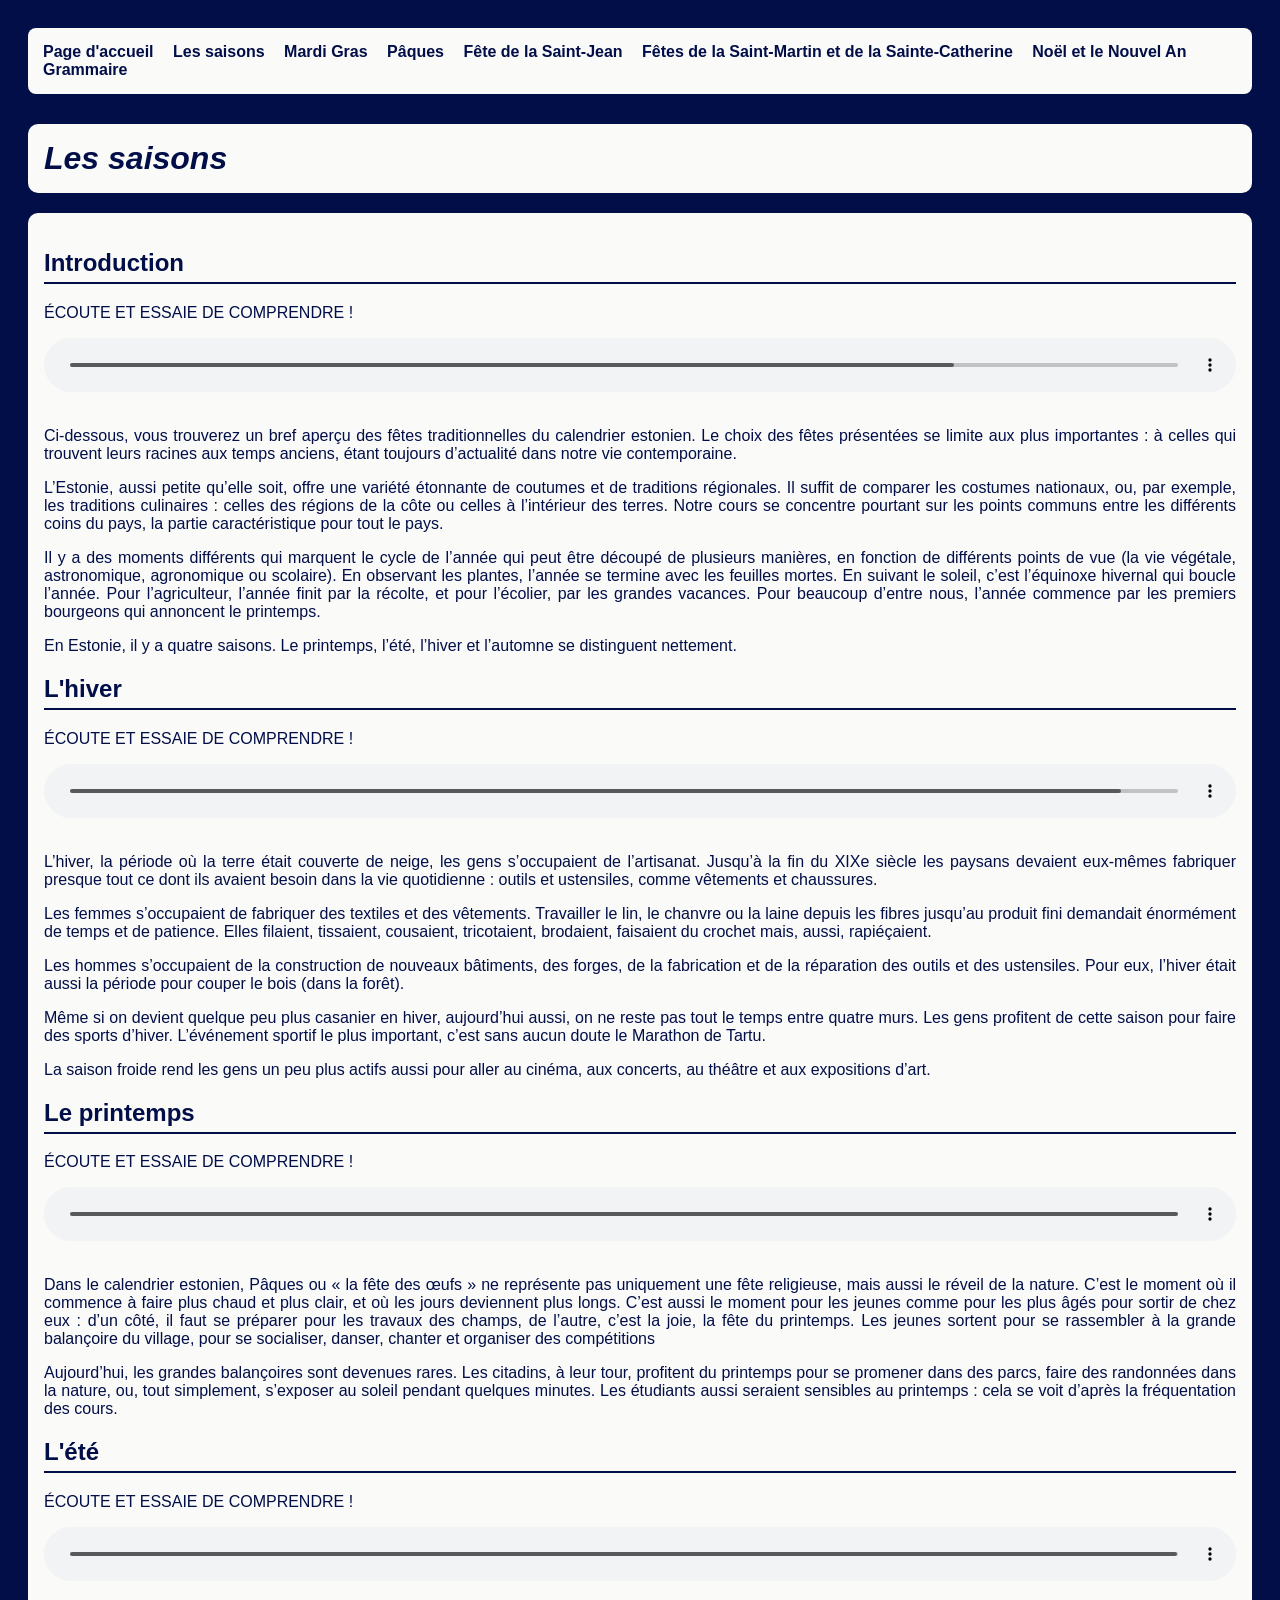
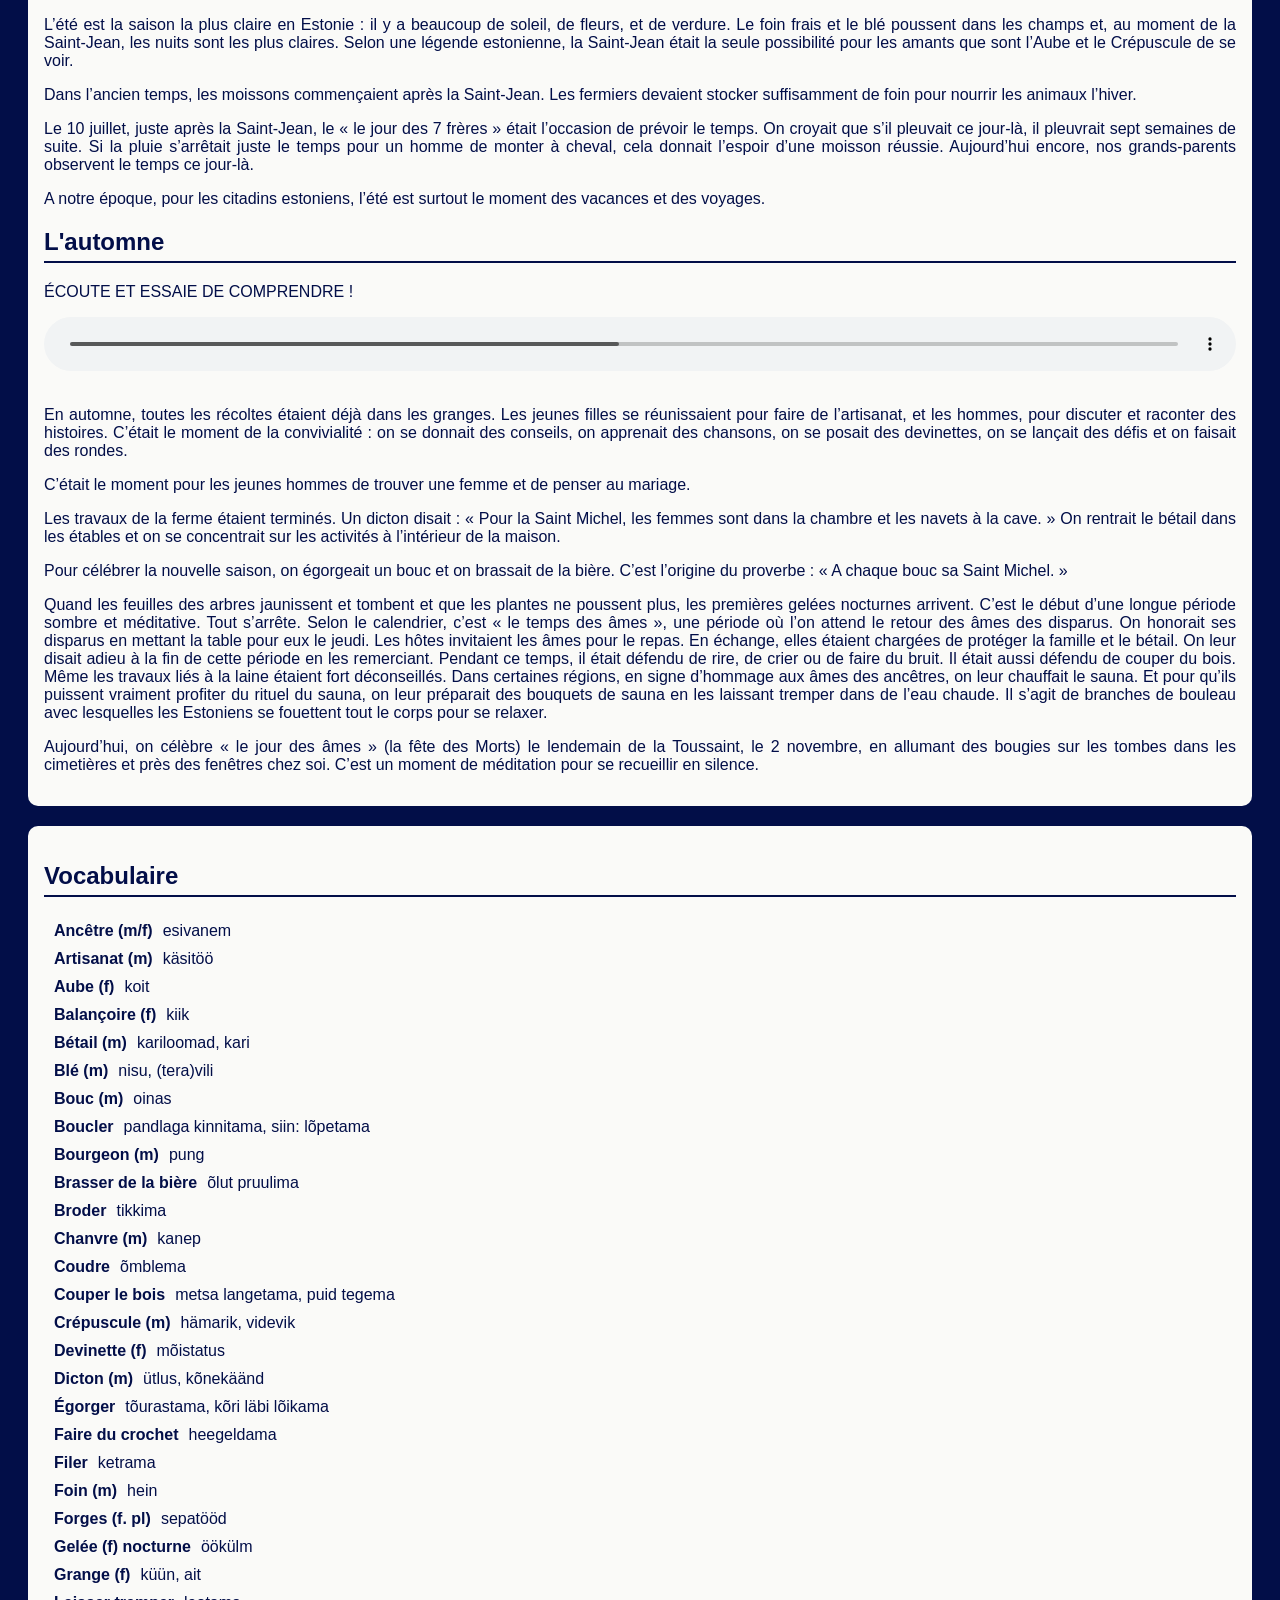
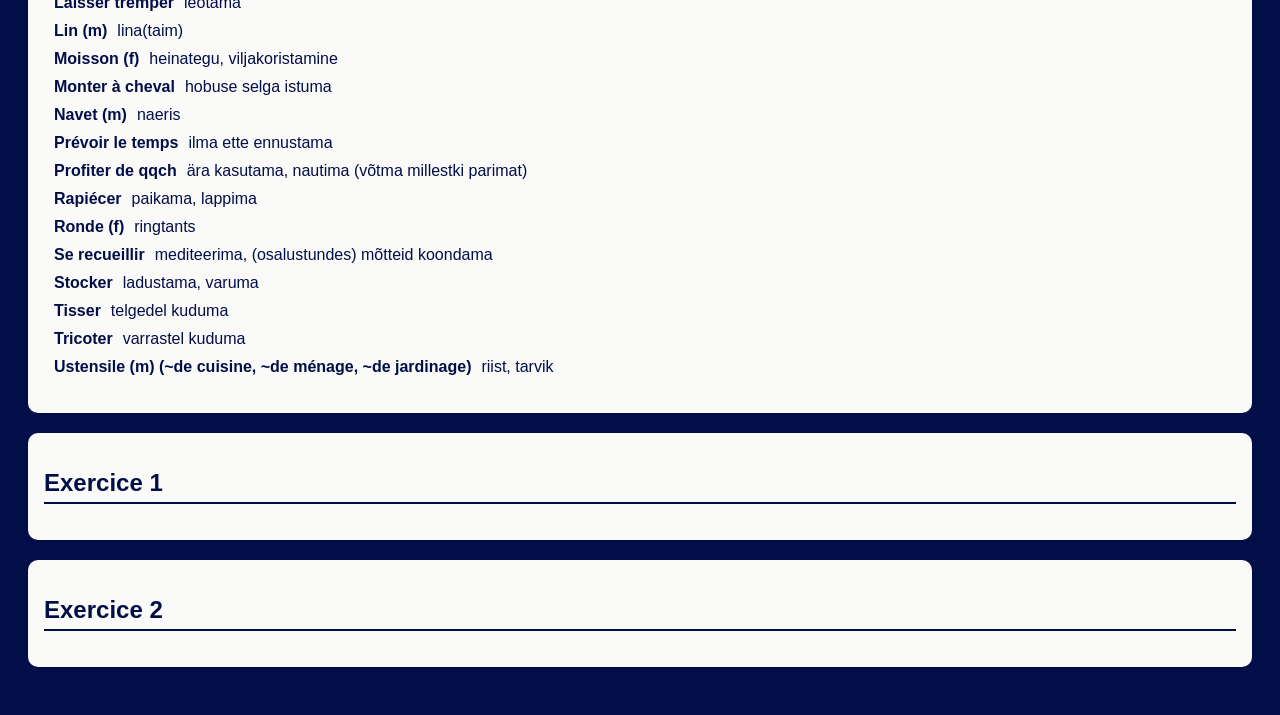
==== aastaajad.html @ d1223712 "Muutsin pealkirju" ====
<!DOCTYPE html>
<html lang="fr">

<head>
    <meta charset="UTF-8">
    <meta name="viewport" content="width=device-width, initial-scale=1.0">
    <title>Introduction et les saisons</title>
    <link rel="stylesheet" href="css/aastaajad.css">
</head>

<body>
    <nav lang="fr">
        <a href="index.html">Page d'accueil</a>
        <a class="aktiivne" href="aastaajad.html">Les saisons</a>
        <a href="vastlad.html">Mardi Gras</a>
        <a href="lihavotted.html">Pâques</a>
        <a href="jaanipaev.html">Fête de la Saint-Jean</a>
        <a href="mardi-ja-kadripaev.html">Fêtes de la Saint-Martin et de la Sainte-Catherine</a>
        <a href="joulud-ja-uusaasta.html">Noël et le Nouvel An</a>
        <a href="grammatika.html">Grammaire</a>
    </nav>

    <main>
        <h1>Les saisons</h1>

        <section class="lugemistekst">

            <h2>Introduction</h2>

            <p>ÉCOUTE ET ESSAIE DE COMPRENDRE&nbsp;!</p>
            <!-- Audiofail -->
            <audio controls>
                <source src="/audiofailid/aastaajad/introduction.mp3" type="audio/mpeg">
            </audio>

            <!-- Lugemisteksti sissejuhatav osa -->
            <p>Ci-dessous, vous trouverez un bref aperçu des fêtes traditionnelles du calendrier estonien.
                Le choix des fêtes présentées se limite aux plus importantes&nbsp;: à celles qui trouvent leurs racines
                aux temps anciens, étant toujours d’actualité dans notre vie contemporaine.</p>
            <p>L’Estonie, aussi petite qu’elle soit, offre une variété étonnante de coutumes et de traditions
                régionales.
                Il suffit de comparer les costumes nationaux, ou, par exemple, les traditions culinaires&nbsp;: celles
                des régions de la côte ou celles à l’intérieur des terres.
                Notre cours se concentre pourtant sur les points communs entre les différents coins du pays, la partie
                caractéristique pour tout le pays.</p>
            <p>Il y a des moments différents qui marquent le cycle de l’année qui peut être découpé de plusieurs
                manières, en fonction de différents points de vue (la vie végétale, astronomique, agronomique ou
                scolaire).
                En observant les plantes, l’année se termine avec les feuilles mortes. En suivant le soleil, c’est
                l’équinoxe hivernal qui boucle l’année.
                Pour l’agriculteur, l’année finit par la récolte, et pour l’écolier, par les grandes vacances. Pour
                beaucoup d’entre nous, l’année commence par les premiers bourgeons qui annoncent le printemps.</p>
            <p>En Estonie, il y a quatre saisons. Le printemps, l’été, l’hiver et l’automne se distinguent nettement.
            </p>

            <h2>L'hiver</h2>

            <p>ÉCOUTE ET ESSAIE DE COMPRENDRE&nbsp;!</p>
            <!-- Audiofail -->
            <audio controls>
                <source src="/audiofailid/aastaajad/hiver.mp3" type="audio/mpeg">
            </audio>

            <!-- Lugemistekst -->
            <p>L’hiver, la période où la terre était couverte de neige, les gens s’occupaient de l’artisanat.
                Jusqu’à la fin du XIXe siècle les paysans devaient eux-mêmes fabriquer presque tout ce dont ils avaient
                besoin dans la vie quotidienne&nbsp;: outils et ustensiles, comme vêtements et chaussures.</p>
            <p>Les femmes s’occupaient de fabriquer des textiles et des vêtements. Travailler le lin, le chanvre ou la
                laine depuis les fibres jusqu’au produit fini demandait énormément de temps et de patience.
                Elles filaient, tissaient, cousaient, tricotaient, brodaient, faisaient du crochet mais, aussi,
                rapiéçaient.</p>
            <p>Les hommes s’occupaient de la construction de nouveaux bâtiments, des forges, de la fabrication et de la
                réparation des outils et des ustensiles. Pour eux, l’hiver était aussi la période pour couper le bois
                (dans la forêt).</p>
            <p>Même si on devient quelque peu plus casanier en hiver, aujourd’hui aussi, on ne reste pas tout le temps
                entre quatre murs. Les gens profitent de cette saison pour faire des sports d’hiver.
                L’événement sportif le plus important, c’est sans aucun doute le Marathon de Tartu.</p>
            <p>La saison froide rend les gens un peu plus actifs aussi pour aller au cinéma, aux concerts, au théâtre et
                aux expositions d’art.</p>

            <h2>Le printemps</h2>

            <p>ÉCOUTE ET ESSAIE DE COMPRENDRE&nbsp;!</p>
            <!-- Audiofail -->
            <audio controls>
                <source src="/audiofailid/aastaajad/printemps.mp3" type="audio/mpeg">
            </audio>

            <!-- Lugemistekst -->
            <p>Dans le calendrier estonien, Pâques ou «&nbsp;la fête des œufs&nbsp;» ne représente pas uniquement une
                fête religieuse, mais aussi le réveil de la nature.
                C’est le moment où il commence à faire plus chaud et plus clair, et où les jours deviennent plus longs.
                C’est aussi le moment pour les jeunes comme pour les plus âgés pour sortir de chez eux&nbsp;: d’un côté,
                il faut se préparer pour les travaux des champs, de l’autre, c’est la joie, la fête du printemps.
                Les jeunes sortent pour se rassembler à la grande balançoire du village, pour se socialiser, danser,
                chanter et organiser des compétitions</p>
            <p>Aujourd’hui, les grandes balançoires sont devenues rares. Les citadins, à leur tour, profitent du
                printemps pour se promener dans des parcs, faire des randonnées dans la nature, ou, tout simplement,
                s’exposer au soleil pendant quelques minutes.
                Les étudiants aussi seraient sensibles au printemps&nbsp;: cela se voit d’après la fréquentation des
                cours.</p>

            <h2>L'été</h2>

            <p>ÉCOUTE ET ESSAIE DE COMPRENDRE&nbsp;!</p>
            <!-- Audiofail -->
            <audio controls>
                <source src="/audiofailid/aastaajad/ete.mp3" type="audio/mpeg">
            </audio>

            <!-- Lugemistekst -->
            <p>L’été est la saison la plus claire en Estonie&nbsp;: il y a beaucoup de soleil, de fleurs, et de verdure.
                Le foin frais et le blé poussent dans les champs et, au moment de la Saint-Jean, les nuits sont les plus
                claires.
                Selon une légende estonienne, la Saint-Jean était la seule possibilité pour les amants que sont l’Aube
                et le Crépuscule de se voir.</p>
            <p>Dans l’ancien temps, les moissons commençaient après la Saint-Jean. Les fermiers devaient stocker
                suffisamment de foin pour nourrir les animaux l’hiver.</p>
            <p>Le 10 juillet, juste après la Saint-Jean, le «&nbsp;le jour des 7 frères&nbsp;» était l’occasion de
                prévoir le temps. On croyait que s’il pleuvait ce jour-là, il pleuvrait sept semaines de suite.
                Si la pluie s’arrêtait juste le temps pour un homme de monter à cheval, cela donnait l’espoir d’une
                moisson réussie. Aujourd’hui encore, nos grands-parents observent le temps ce jour-là.</p>
            <p>A notre époque, pour les citadins estoniens, l’été est surtout le moment des vacances et des voyages.</p>

            <h2>L'automne</h2>

            <p>ÉCOUTE ET ESSAIE DE COMPRENDRE&nbsp;!</p>
            <!-- Audiofail -->
            <audio controls>
                <source src="/audiofailid/aastaajad/automne.mp3" type="audio/mpeg">
            </audio>

            <!-- Lugemistekst -->
            <p>En automne, toutes les récoltes étaient déjà dans les granges. Les jeunes filles se réunissaient pour
                faire de l’artisanat, et les hommes, pour discuter et raconter des histoires.
                C’était le moment de la convivialité&nbsp;: on se donnait des conseils, on apprenait des chansons, on se
                posait des devinettes, on se lançait des défis et on faisait des rondes.</p>
            <p>C’était le moment pour les jeunes hommes de trouver une femme et de penser au mariage.</p>
            <p>Les travaux de la ferme étaient terminés. Un dicton disait&nbsp;: «&nbsp;Pour la Saint Michel, les femmes
                sont dans la chambre et les navets à la cave.&nbsp;» On rentrait le bétail dans les étables et on se
                concentrait sur les activités à l’intérieur de la maison.</p>
            <p>Pour célébrer la nouvelle saison, on égorgeait un bouc et on brassait de la bière. C’est l’origine du
                proverbe&nbsp;: «&nbsp;A chaque bouc sa Saint Michel.&nbsp;»</p>
            <p>Quand les feuilles des arbres jaunissent et tombent et que les plantes ne poussent plus, les premières
                gelées nocturnes arrivent. C’est le début d’une longue période sombre et méditative. Tout s’arrête.
                Selon le calendrier, c’est «&nbsp;le temps des âmes&nbsp;», une période où l’on attend le retour des
                âmes des disparus.
                On honorait ses disparus en mettant la table pour eux le jeudi. Les hôtes invitaient les âmes pour le
                repas. En échange, elles étaient chargées de protéger la famille et le bétail. On leur disait adieu à la
                fin de cette période en les remerciant. Pendant ce temps, il était défendu de rire, de crier ou de faire
                du bruit.
                Il était aussi défendu de couper du bois. Même les travaux liés à la laine étaient fort déconseillés.
                Dans certaines régions, en signe d’hommage aux âmes des ancêtres, on leur chauffait le sauna. Et pour
                qu’ils puissent vraiment profiter du rituel du sauna, on leur préparait des bouquets de sauna en les
                laissant tremper dans de l’eau chaude.
                Il s’agit de branches de bouleau avec lesquelles les Estoniens se fouettent tout le corps pour se
                relaxer. </p>
            <p>Aujourd’hui, on célèbre «&nbsp;le jour des âmes&nbsp;» (la fête des Morts) le lendemain de la Toussaint,
                le 2 novembre, en allumant des bougies sur les tombes dans les cimetières et près des fenêtres chez soi.
                C’est un moment de méditation pour se recueillir en silence.</p>
        </section>


        <section class="sonavara">
            <h2>Vocabulaire</h2>
            <!-- Sõnavara -->
            <dl>
                <dt>Ancêtre (m/f)</dt>
                <dd>esivanem</dd>
                <dt>Artisanat (m)</dt>
                <dd>käsitöö</dd>
                <dt>Aube (f)</dt>
                <dd>koit</dd>
                <dt>Balançoire (f)</dt>
                <dd>kiik</dd>
                <dt>Bétail (m)</dt>
                <dd>kariloomad, kari</dd>
                <dt>Blé (m)</dt>
                <dd>nisu, (tera)vili</dd>
                <dt>Bouc (m)</dt>
                <dd>oinas</dd>
                <dt>Boucler</dt>
                <dd>pandlaga kinnitama, siin: lõpetama</dd>
                <dt>Bourgeon (m)</dt>
                <dd>pung</dd>
                <dt>Brasser de la bière</dt>
                <dd>õlut pruulima</dd>
                <dt>Broder</dt>
                <dd>tikkima</dd>
                <dt>Chanvre (m)</dt>
                <dd>kanep</dd>
                <dt>Coudre</dt>
                <dd>õmblema</dd>
                <dt>Couper le bois</dt>
                <dd>metsa langetama, puid tegema</dd>
                <dt>Crépuscule (m)</dt>
                <dd>hämarik, videvik</dd>
                <dt>Devinette (f)</dt>
                <dd>mõistatus</dd>
                <dt>Dicton (m)</dt>
                <dd>ütlus, kõnekäänd</dd>
                <dt>Égorger</dt>
                <dd>tõurastama, kõri läbi lõikama</dd>
                <dt>Faire du crochet</dt>
                <dd>heegeldama</dd>
                <dt>Filer</dt>
                <dd>ketrama</dd>
                <dt>Foin (m)</dt>
                <dd>hein</dd>
                <dt>Forges (f. pl)</dt>
                <dd>sepatööd</dd>
                <dt>Gelée (f) nocturne</dt>
                <dd>öökülm</dd>
                <dt>Grange (f)</dt>
                <dd>küün, ait</dd>
                <dt>Laisser tremper</dt>
                <dd>leotama</dd>
                <dt>Lin (m)</dt>
                <dd>lina(taim)</dd>
                <dt>Moisson (f)</dt>
                <dd>heinategu, viljakoristamine</dd>
                <dt>Monter à cheval</dt>
                <dd>hobuse selga istuma</dd>
                <dt>Navet (m)</dt>
                <dd>naeris</dd>
                <dt>Prévoir le temps</dt>
                <dd>ilma ette ennustama</dd>
                <dt>Profiter de qqch</dt>
                <dd>ära kasutama, nautima (võtma millestki parimat)</dd>
                <dt>Rapiécer</dt>
                <dd>paikama, lappima</dd>
                <dt>Ronde (f)</dt>
                <dd>ringtants</dd>
                <dt>Se recueillir</dt>
                <dd>mediteerima, (osalustundes) mõtteid koondama</dd>
                <dt>Stocker</dt>
                <dd>ladustama, varuma</dd>
                <dt>Tisser</dt>
                <dd>telgedel kuduma</dd>
                <dt>Tricoter</dt>
                <dd>varrastel kuduma</dd>
                <dt>Ustensile (m) (~de cuisine, ~de ménage, ~de jardinage)</dt>
                <dd>riist, tarvik</dd>
            </dl>
        </section>

        <section class="lunkharjutus">
            <h2>Exercice 1</h2> <!-- Täpsusta vajadusel pealkirja -->
            <!-- Lünktekst -->
        </section>

        <section class="muu-harjutus"> <!-- Täpsusta id! -->
            <h2>Exercice 2</h2> <!-- Täpsusta vajadusel pealkirja -->
            <!-- Muu harjutus -->
        </section>
    </main>
</body>

</html>
---- css/aastaajad.css ----
body {
    background-color: rgb(2, 14, 72);
    color: rgb(2, 14, 72);
    font-family: Arial, sans-serif;
    padding: 20px;
}

h1 {
    background-color: rgb(250, 250, 248);
    font-style: italic;
    padding: 1rem;
    border-radius: 10px;
    margin-bottom: 20px;
}

section {
    background-color: rgb(250, 250, 248);
    padding: 1rem;
    border-radius: 10px;
    margin-bottom: 20px;
}

p {
    text-align: justify;
}

audio {
    width: 100%;
    margin-bottom: 15px;
}

h2 {
    color: rgb(2, 14, 72);
    border-bottom: 2px solid rgb(2, 14, 72);
    padding-bottom: 5px;
}

nav {
    background-color: rgb(250, 250, 248);
    padding: 15px;
    border-radius: 8px;
    margin-bottom: 30px;
}


nav a {
    color: rgb(2, 14, 72);
    text-decoration: none;
    margin-right: 15px;
    font-weight: bold;
}

nav a:hover {
    text-decoration: underline;
}

footer {
    background-color: rgb(255, 255, 255);
    padding: none
}

sõnastiku formatting dl {
    display: grid;
    grid-template-columns: 1fr 3fr;
    gap: 0;
    width: 200px;
}

dt {
    float: left;
    padding: 5px 10px;
    font-weight: bold;
    border-bottom: 1px;
}

dd {
    padding: 5px 10px;
    margin: 0;
    border-bottom: 1px;
    border-left: 1px;
}
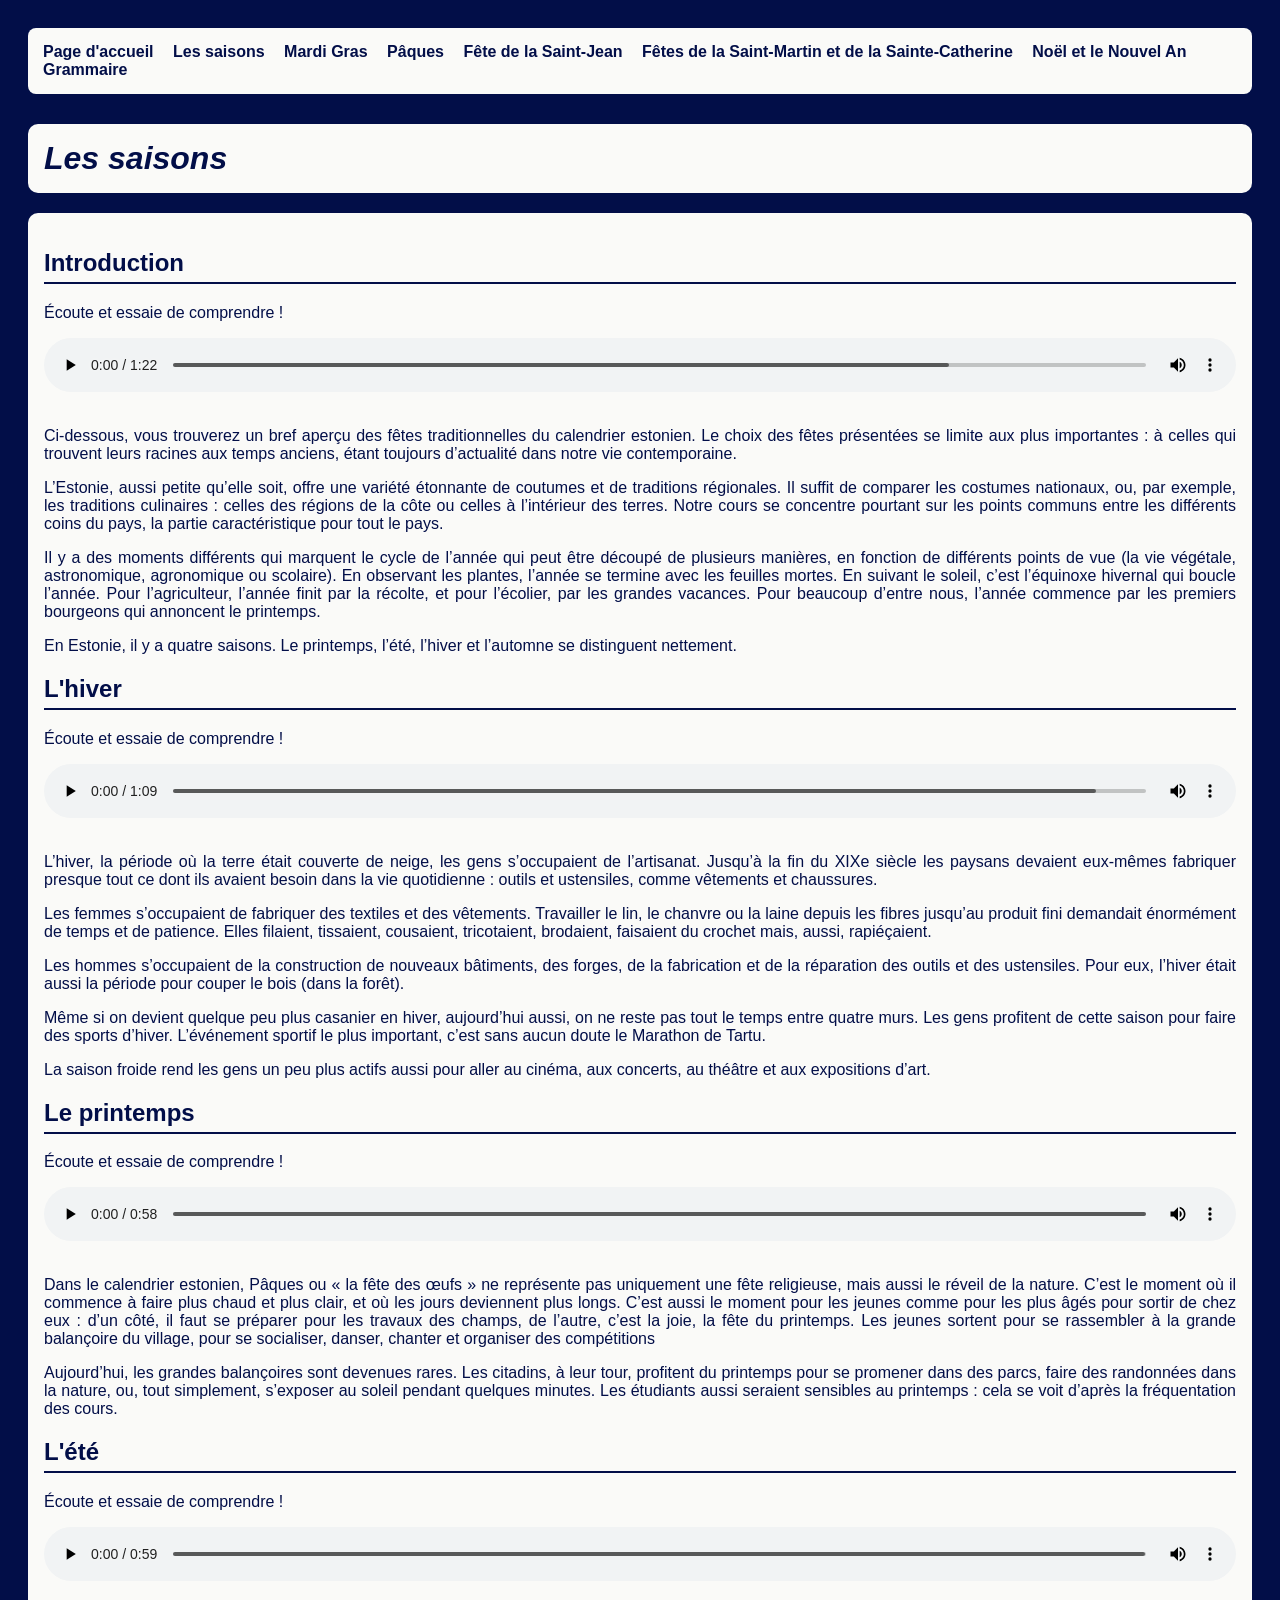
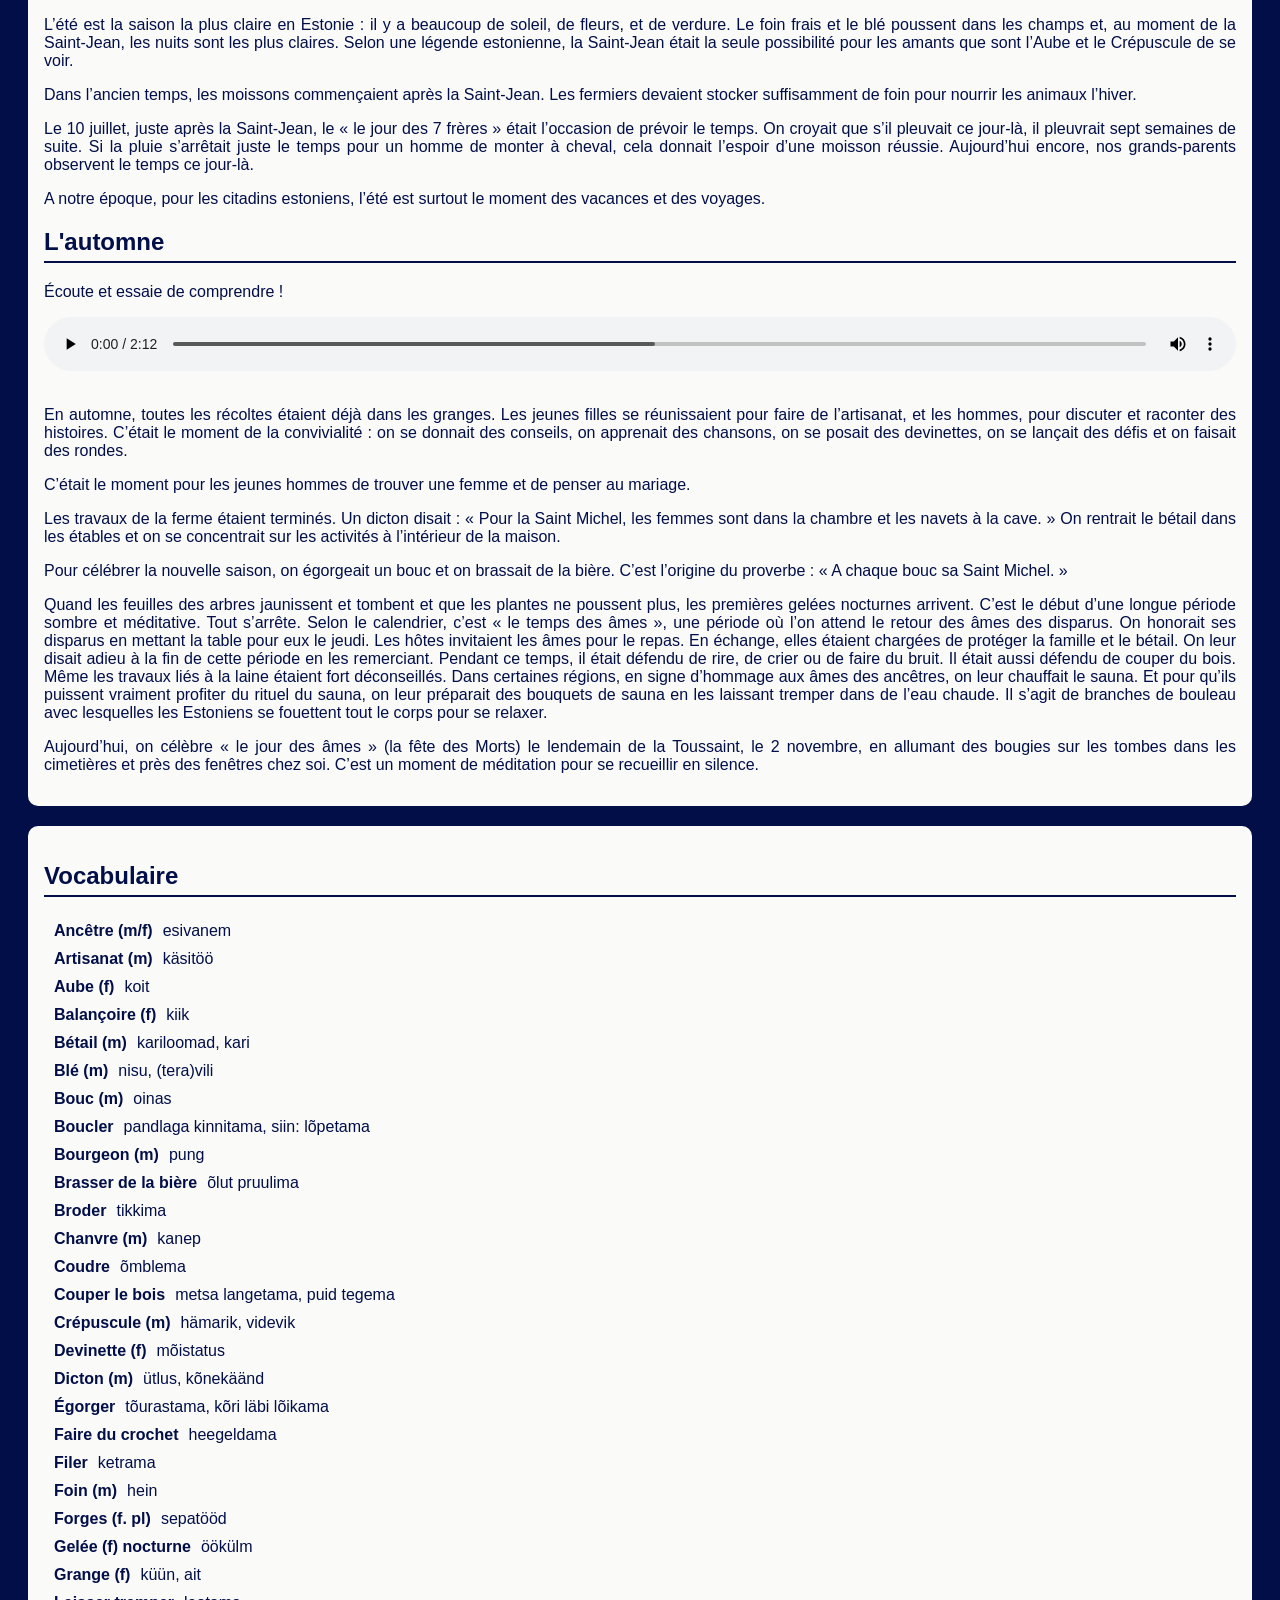
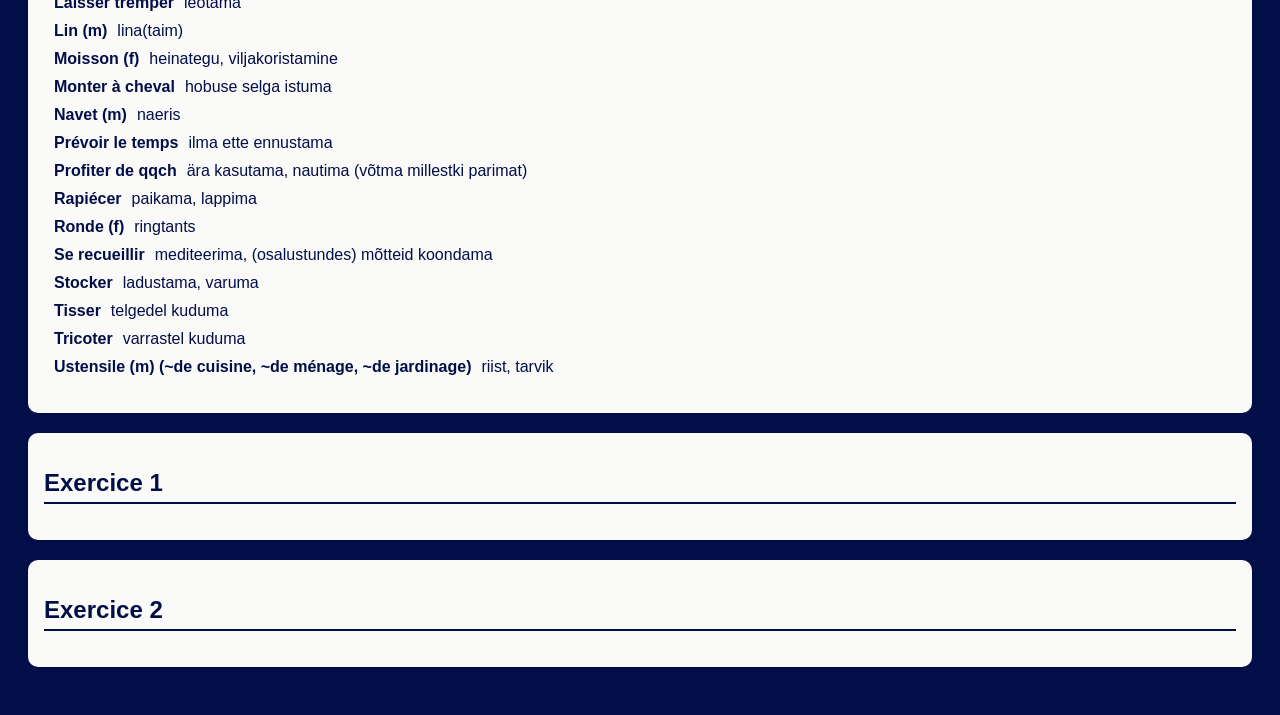
==== commit 5cf6545c: "Lisasin kuulamisülesannetele divid ja klassinimed" ====
--- a/aastaajad.html
+++ b/aastaajad.html
@@ -26,12 +26,14 @@
         <section class="lugemistekst">
 
             <h2>Introduction</h2>
-
-            <p>ÉCOUTE ET ESSAIE DE COMPRENDRE&nbsp;!</p>
+            
+            <div class="kuulamisylesanne">
+            <p>Écoute et essaie de comprendre&nbsp;!</p>
             <!-- Audiofail -->
             <audio controls>
                 <source src="/audiofailid/aastaajad/introduction.mp3" type="audio/mpeg">
             </audio>
+            </div>
 
             <!-- Lugemisteksti sissejuhatav osa -->
             <p>Ci-dessous, vous trouverez un bref aperçu des fêtes traditionnelles du calendrier estonien.
@@ -55,11 +57,13 @@
 
             <h2>L'hiver</h2>
 
-            <p>ÉCOUTE ET ESSAIE DE COMPRENDRE&nbsp;!</p>
+            <div class="kuulamisylesanne">
+            <p>Écoute et essaie de comprendre&nbsp;!</p>
             <!-- Audiofail -->
             <audio controls>
                 <source src="/audiofailid/aastaajad/hiver.mp3" type="audio/mpeg">
             </audio>
+            </div>
 
             <!-- Lugemistekst -->
             <p>L’hiver, la période où la terre était couverte de neige, les gens s’occupaient de l’artisanat.
@@ -80,11 +84,13 @@
 
             <h2>Le printemps</h2>
 
-            <p>ÉCOUTE ET ESSAIE DE COMPRENDRE&nbsp;!</p>
+            <div class="kuulamisylesanne">
+            <p>Écoute et essaie de comprendre&nbsp;!</p>
             <!-- Audiofail -->
             <audio controls>
                 <source src="/audiofailid/aastaajad/printemps.mp3" type="audio/mpeg">
             </audio>
+            </div>
 
             <!-- Lugemistekst -->
             <p>Dans le calendrier estonien, Pâques ou «&nbsp;la fête des œufs&nbsp;» ne représente pas uniquement une
@@ -102,11 +108,13 @@
 
             <h2>L'été</h2>
 
-            <p>ÉCOUTE ET ESSAIE DE COMPRENDRE&nbsp;!</p>
+            <div class="kuulamisylesanne">
+            <p>Écoute et essaie de comprendre&nbsp;!</p>
             <!-- Audiofail -->
             <audio controls>
                 <source src="/audiofailid/aastaajad/ete.mp3" type="audio/mpeg">
             </audio>
+            </div>
 
             <!-- Lugemistekst -->
             <p>L’été est la saison la plus claire en Estonie&nbsp;: il y a beaucoup de soleil, de fleurs, et de verdure.
@@ -124,11 +132,13 @@
 
             <h2>L'automne</h2>
 
-            <p>ÉCOUTE ET ESSAIE DE COMPRENDRE&nbsp;!</p>
+            <div class="kuulamisylesanne">
+            <p>Écoute et essaie de comprendre&nbsp;!</p>
             <!-- Audiofail -->
             <audio controls>
                 <source src="/audiofailid/aastaajad/automne.mp3" type="audio/mpeg">
             </audio>
+            </div>
 
             <!-- Lugemistekst -->
             <p>En automne, toutes les récoltes étaient déjà dans les granges. Les jeunes filles se réunissaient pour
@@ -159,7 +169,6 @@
                 le 2 novembre, en allumant des bougies sur les tombes dans les cimetières et près des fenêtres chez soi.
                 C’est un moment de méditation pour se recueillir en silence.</p>
         </section>
-
 
         <section class="sonavara">
             <h2>Vocabulaire</h2>
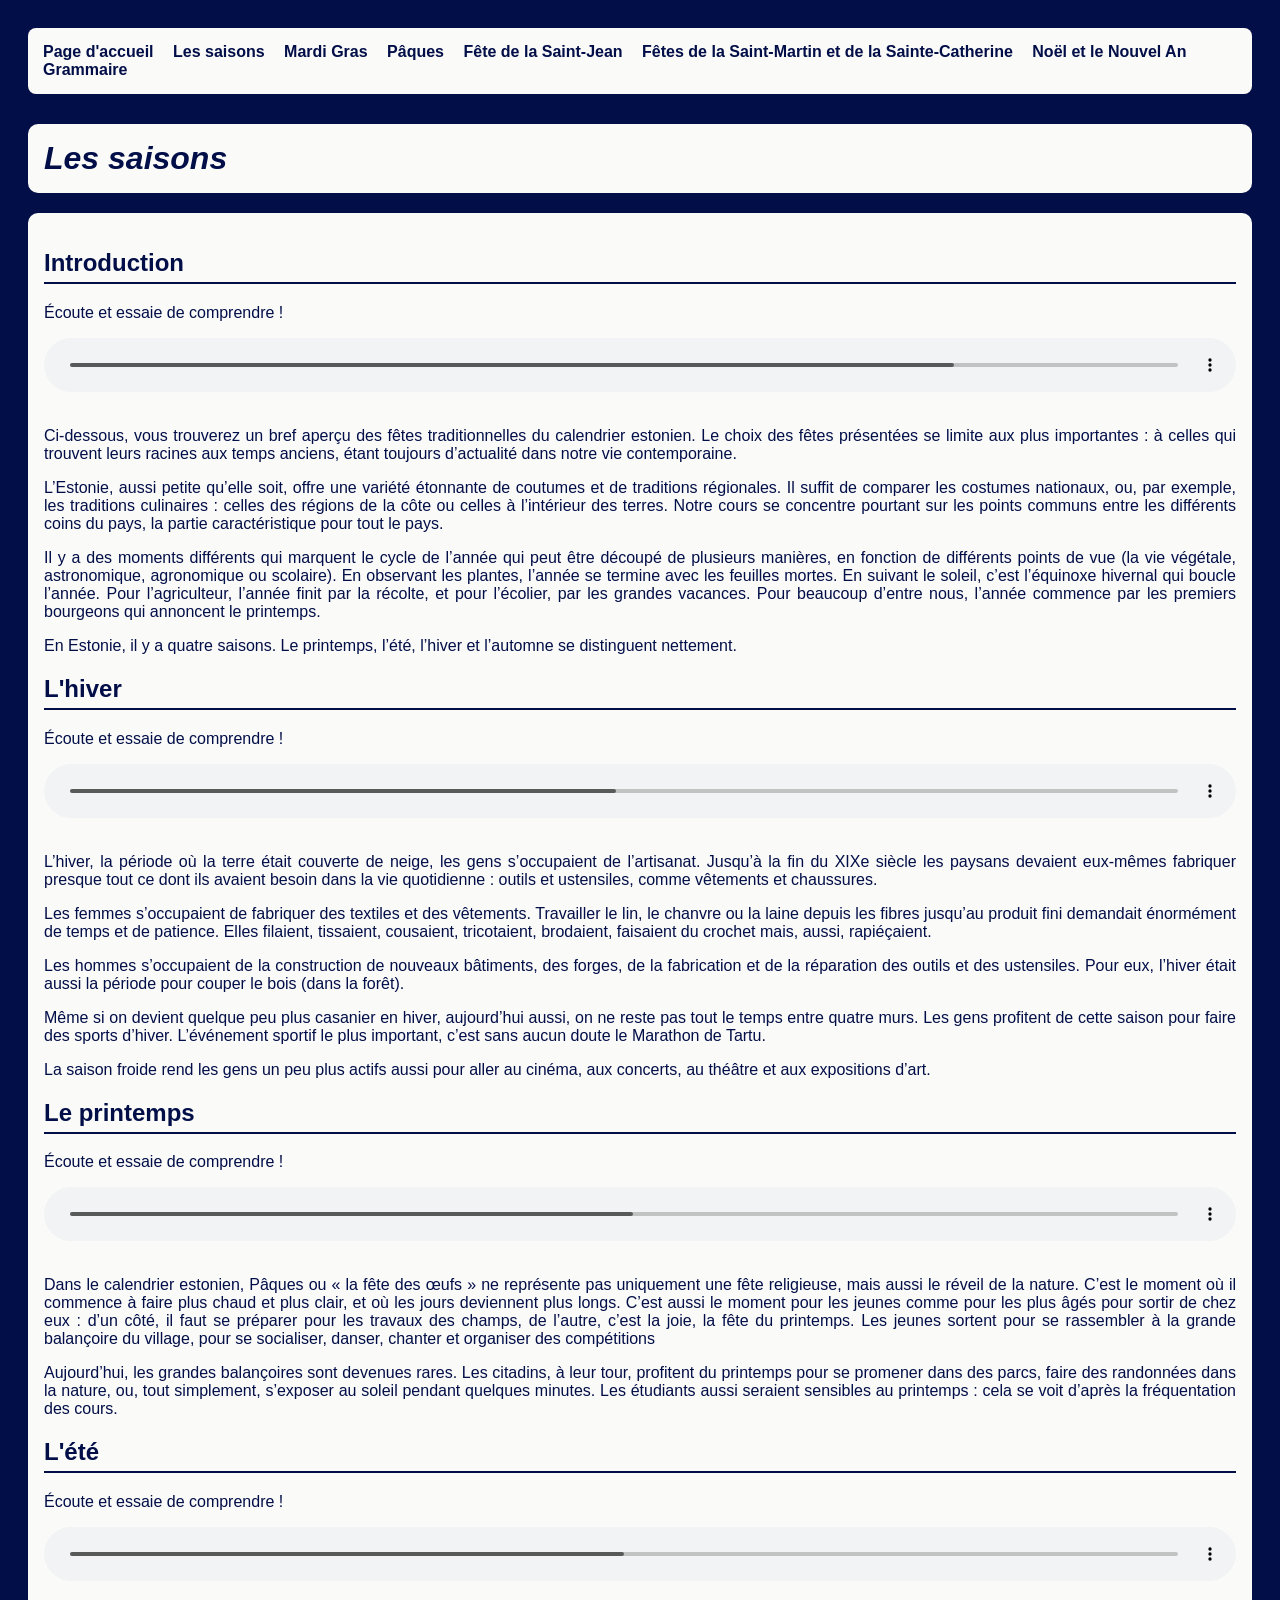
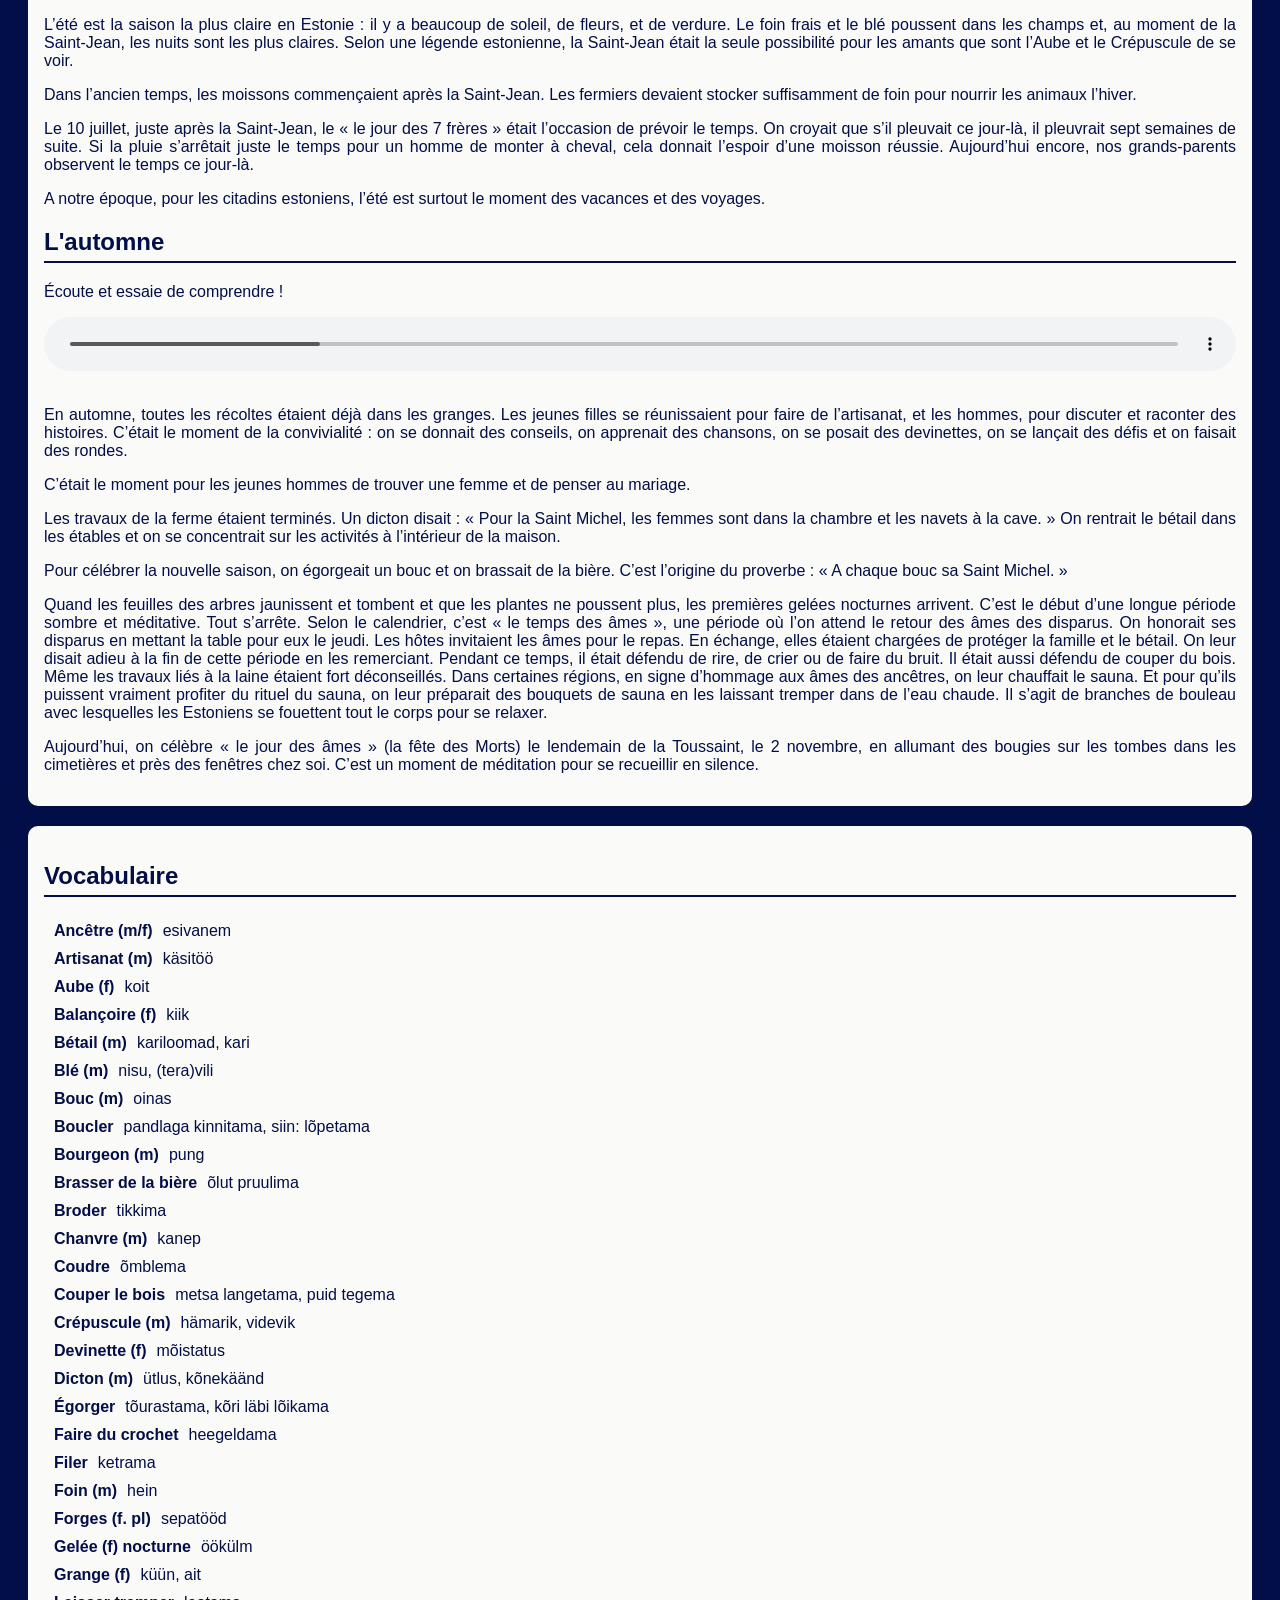
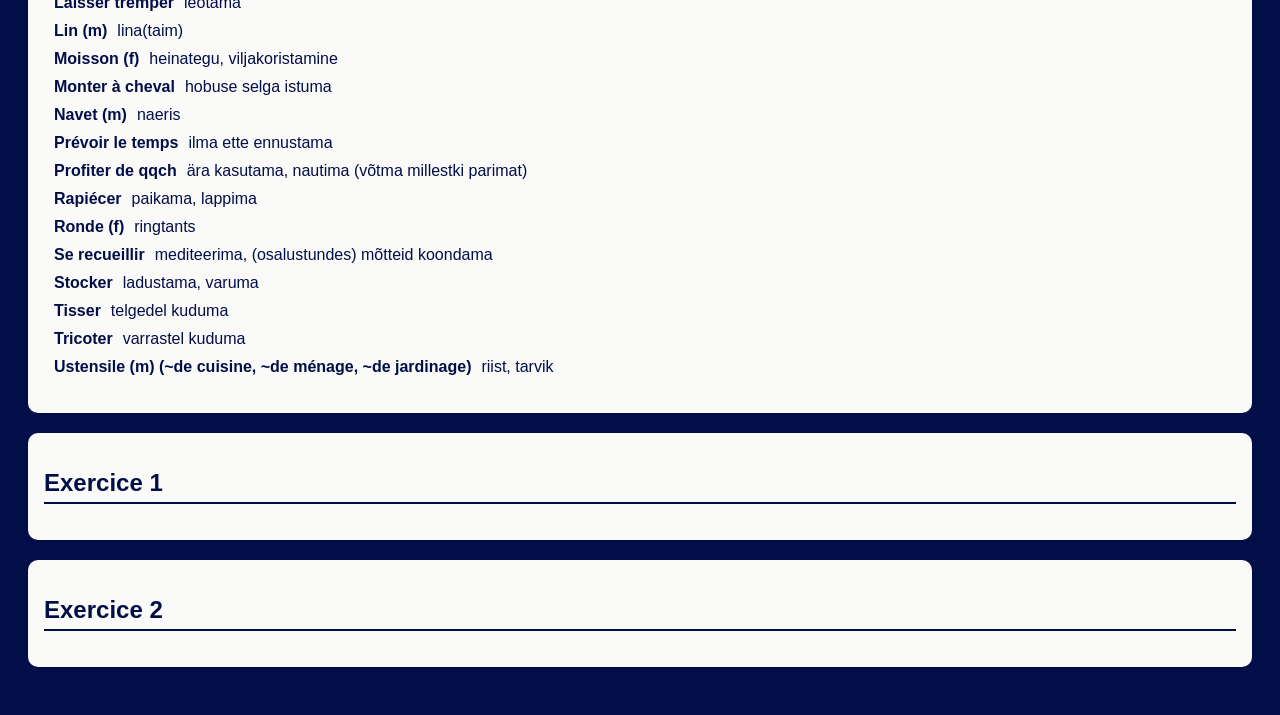
==== commit 638362c2: "Korrigeerisin taandeid" ====
--- a/aastaajad.html
+++ b/aastaajad.html
@@ -26,13 +26,13 @@
         <section class="lugemistekst">
 
             <h2>Introduction</h2>
-            
-            <div class="kuulamisylesanne">
-            <p>Écoute et essaie de comprendre&nbsp;!</p>
-            <!-- Audiofail -->
-            <audio controls>
-                <source src="/audiofailid/aastaajad/introduction.mp3" type="audio/mpeg">
-            </audio>
+
+            <div class="kuulamisylesanne">
+                <p>Écoute et essaie de comprendre&nbsp;!</p>
+                <!-- Audiofail -->
+                <audio controls>
+                    <source src="/audiofailid/aastaajad/introduction.mp3" type="audio/mpeg">
+                </audio>
             </div>
 
             <!-- Lugemisteksti sissejuhatav osa -->
@@ -58,11 +58,11 @@
             <h2>L'hiver</h2>
 
             <div class="kuulamisylesanne">
-            <p>Écoute et essaie de comprendre&nbsp;!</p>
-            <!-- Audiofail -->
-            <audio controls>
-                <source src="/audiofailid/aastaajad/hiver.mp3" type="audio/mpeg">
-            </audio>
+                <p>Écoute et essaie de comprendre&nbsp;!</p>
+                <!-- Audiofail -->
+                <audio controls>
+                    <source src="/audiofailid/aastaajad/hiver.mp3" type="audio/mpeg">
+                </audio>
             </div>
 
             <!-- Lugemistekst -->
@@ -85,11 +85,11 @@
             <h2>Le printemps</h2>
 
             <div class="kuulamisylesanne">
-            <p>Écoute et essaie de comprendre&nbsp;!</p>
-            <!-- Audiofail -->
-            <audio controls>
-                <source src="/audiofailid/aastaajad/printemps.mp3" type="audio/mpeg">
-            </audio>
+                <p>Écoute et essaie de comprendre&nbsp;!</p>
+                <!-- Audiofail -->
+                <audio controls>
+                    <source src="/audiofailid/aastaajad/printemps.mp3" type="audio/mpeg">
+                </audio>
             </div>
 
             <!-- Lugemistekst -->
@@ -109,11 +109,11 @@
             <h2>L'été</h2>
 
             <div class="kuulamisylesanne">
-            <p>Écoute et essaie de comprendre&nbsp;!</p>
-            <!-- Audiofail -->
-            <audio controls>
-                <source src="/audiofailid/aastaajad/ete.mp3" type="audio/mpeg">
-            </audio>
+                <p>Écoute et essaie de comprendre&nbsp;!</p>
+                <!-- Audiofail -->
+                <audio controls>
+                    <source src="/audiofailid/aastaajad/ete.mp3" type="audio/mpeg">
+                </audio>
             </div>
 
             <!-- Lugemistekst -->
@@ -133,11 +133,11 @@
             <h2>L'automne</h2>
 
             <div class="kuulamisylesanne">
-            <p>Écoute et essaie de comprendre&nbsp;!</p>
-            <!-- Audiofail -->
-            <audio controls>
-                <source src="/audiofailid/aastaajad/automne.mp3" type="audio/mpeg">
-            </audio>
+                <p>Écoute et essaie de comprendre&nbsp;!</p>
+                <!-- Audiofail -->
+                <audio controls>
+                    <source src="/audiofailid/aastaajad/automne.mp3" type="audio/mpeg">
+                </audio>
             </div>
 
             <!-- Lugemistekst -->
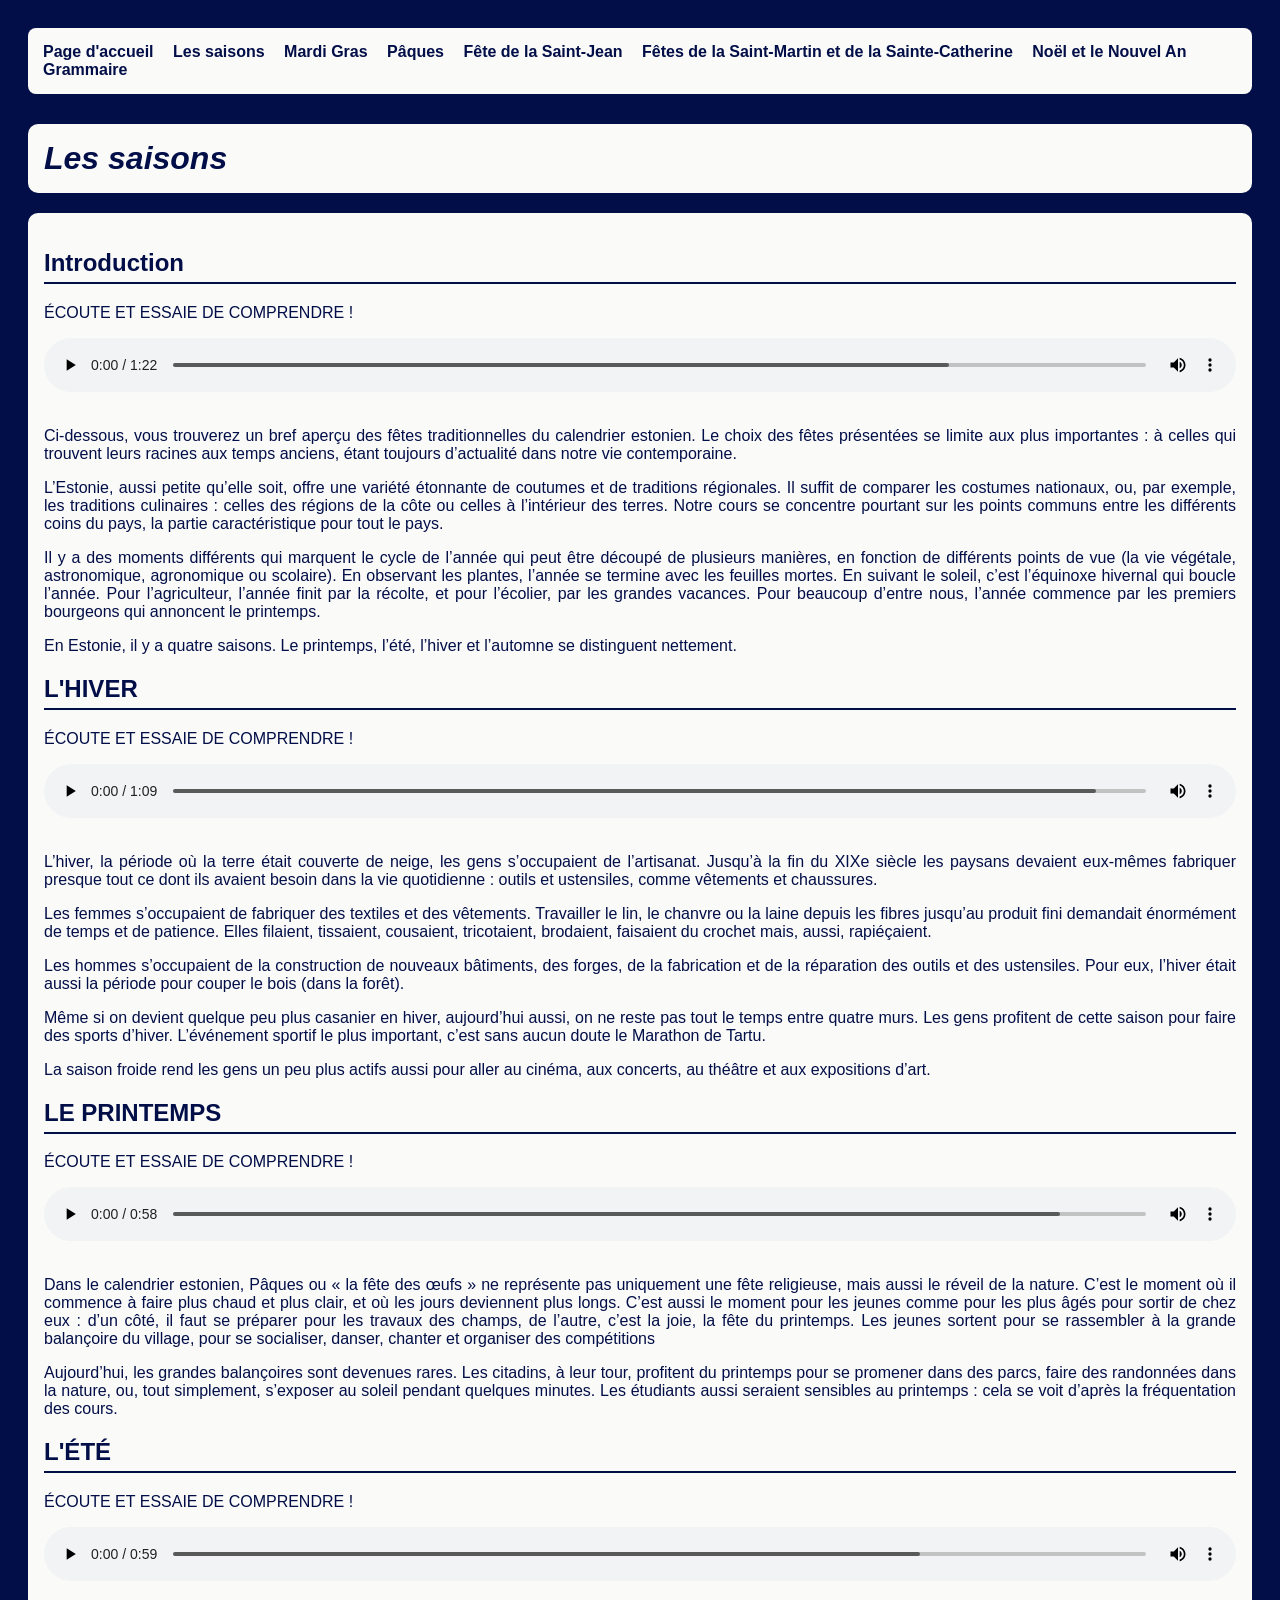
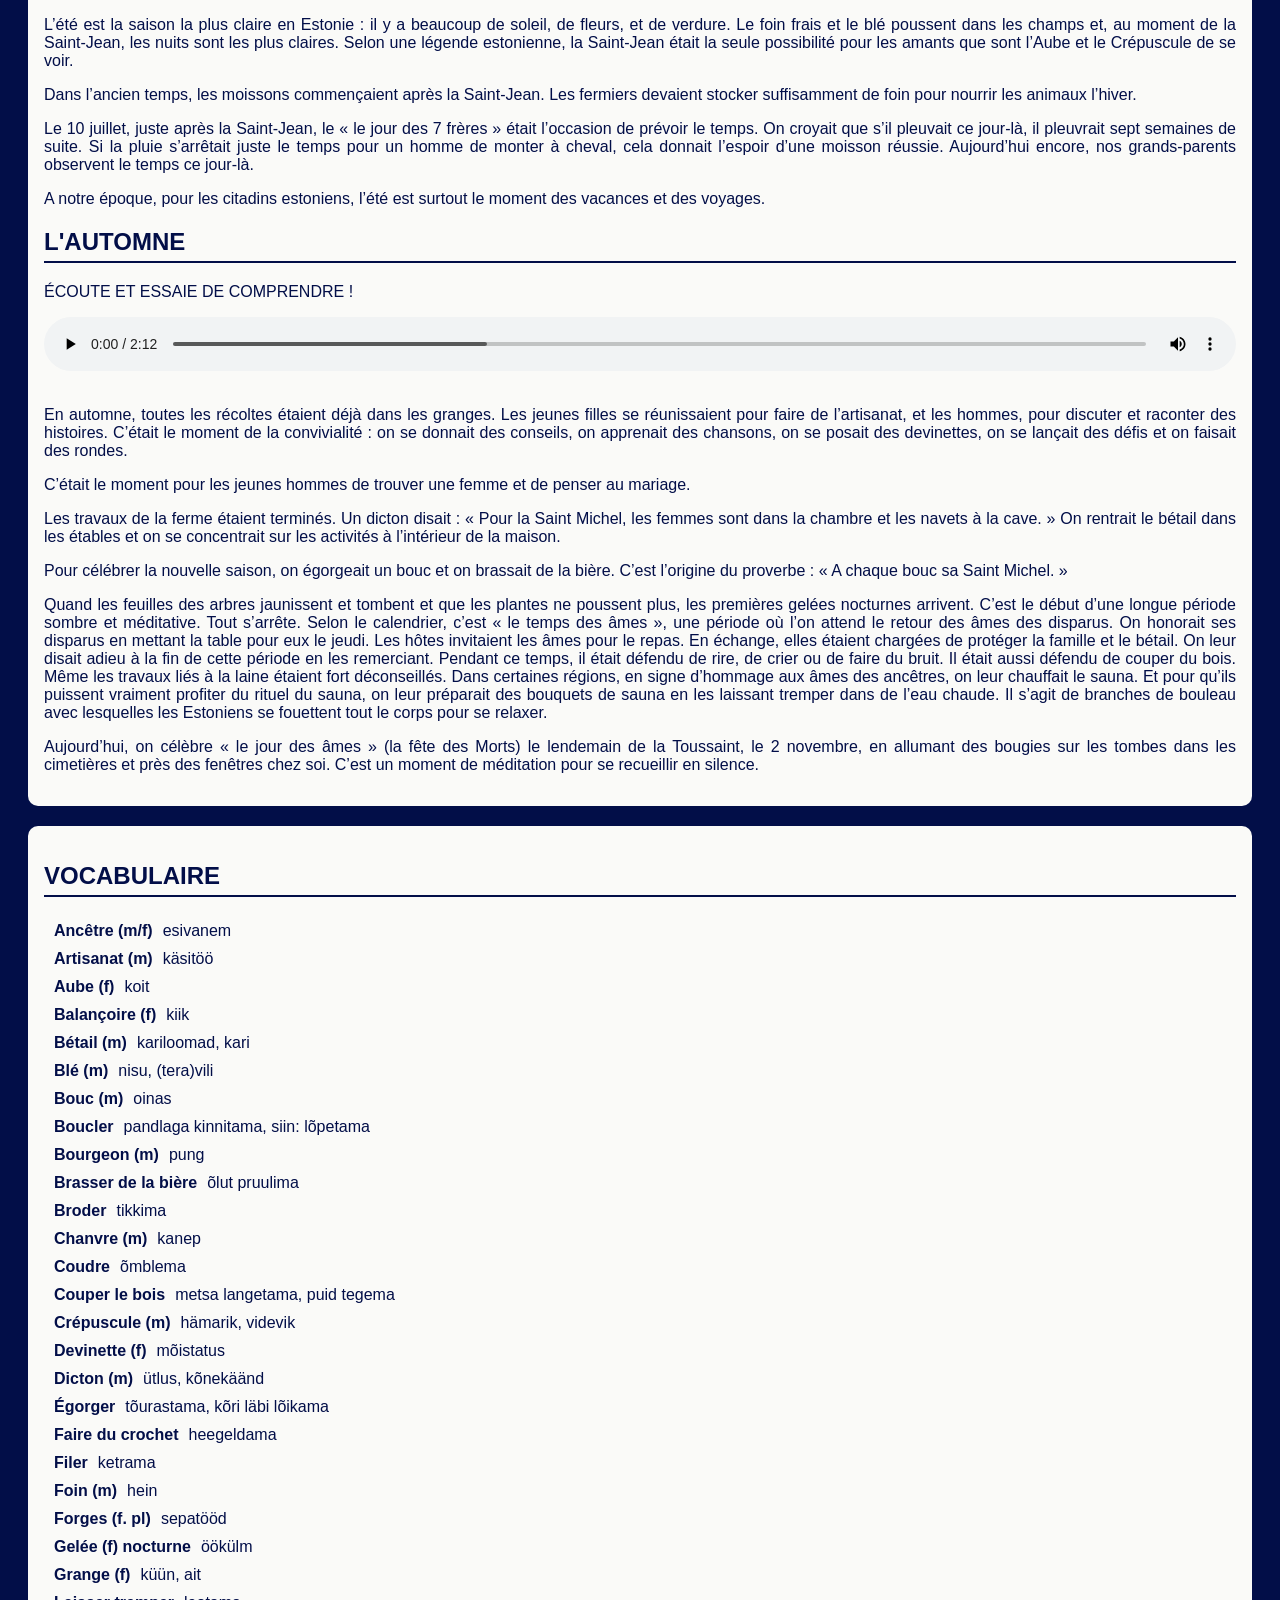
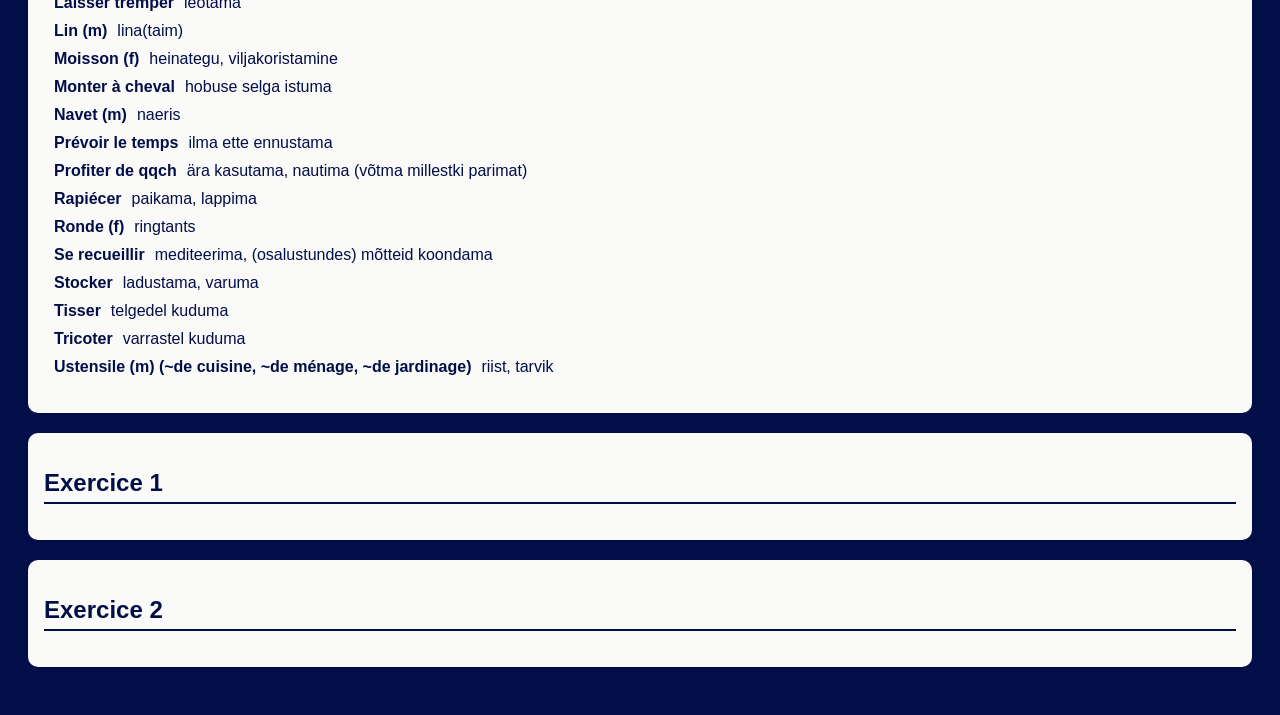
==== commit c685fab8: "Kustutasin ebavajaliku lang-atribuudi" ====
--- a/aastaajad.html
+++ b/aastaajad.html
@@ -9,7 +9,7 @@
 </head>
 
 <body>
-    <nav lang="fr">
+    <nav>
         <a href="index.html">Page d'accueil</a>
         <a class="aktiivne" href="aastaajad.html">Les saisons</a>
         <a href="vastlad.html">Mardi Gras</a>
@@ -27,13 +27,11 @@
 
             <h2>Introduction</h2>
 
-            <div class="kuulamisylesanne">
-                <p>Écoute et essaie de comprendre&nbsp;!</p>
-                <!-- Audiofail -->
-                <audio controls>
-                    <source src="/audiofailid/aastaajad/introduction.mp3" type="audio/mpeg">
-                </audio>
-            </div>
+            <p>ÉCOUTE ET ESSAIE DE COMPRENDRE&nbsp;!</p>
+            <!-- Audiofail -->
+            <audio controls>
+                <source src="/audiofailid/aastaajad/introduction.mp3" type="audio/mpeg">
+            </audio>
 
             <!-- Lugemisteksti sissejuhatav osa -->
             <p>Ci-dessous, vous trouverez un bref aperçu des fêtes traditionnelles du calendrier estonien.
@@ -55,15 +53,13 @@
             <p>En Estonie, il y a quatre saisons. Le printemps, l’été, l’hiver et l’automne se distinguent nettement.
             </p>
 
-            <h2>L'hiver</h2>
-
-            <div class="kuulamisylesanne">
-                <p>Écoute et essaie de comprendre&nbsp;!</p>
-                <!-- Audiofail -->
-                <audio controls>
-                    <source src="/audiofailid/aastaajad/hiver.mp3" type="audio/mpeg">
-                </audio>
-            </div>
+            <h2>L'HIVER</h2>
+
+            <p>ÉCOUTE ET ESSAIE DE COMPRENDRE&nbsp;!</p>
+            <!-- Audiofail -->
+            <audio controls>
+                <source src="/audiofailid/aastaajad/hiver.mp3" type="audio/mpeg">
+            </audio>
 
             <!-- Lugemistekst -->
             <p>L’hiver, la période où la terre était couverte de neige, les gens s’occupaient de l’artisanat.
@@ -82,15 +78,13 @@
             <p>La saison froide rend les gens un peu plus actifs aussi pour aller au cinéma, aux concerts, au théâtre et
                 aux expositions d’art.</p>
 
-            <h2>Le printemps</h2>
-
-            <div class="kuulamisylesanne">
-                <p>Écoute et essaie de comprendre&nbsp;!</p>
-                <!-- Audiofail -->
-                <audio controls>
-                    <source src="/audiofailid/aastaajad/printemps.mp3" type="audio/mpeg">
-                </audio>
-            </div>
+            <h2>LE PRINTEMPS</h2>
+
+            <p>ÉCOUTE ET ESSAIE DE COMPRENDRE&nbsp;!</p>
+            <!-- Audiofail -->
+            <audio controls>
+                <source src="/audiofailid/aastaajad/printemps.mp3" type="audio/mpeg">
+            </audio>
 
             <!-- Lugemistekst -->
             <p>Dans le calendrier estonien, Pâques ou «&nbsp;la fête des œufs&nbsp;» ne représente pas uniquement une
@@ -106,15 +100,13 @@
                 Les étudiants aussi seraient sensibles au printemps&nbsp;: cela se voit d’après la fréquentation des
                 cours.</p>
 
-            <h2>L'été</h2>
-
-            <div class="kuulamisylesanne">
-                <p>Écoute et essaie de comprendre&nbsp;!</p>
-                <!-- Audiofail -->
-                <audio controls>
-                    <source src="/audiofailid/aastaajad/ete.mp3" type="audio/mpeg">
-                </audio>
-            </div>
+            <h2>L'ÉTÉ</h2>
+
+            <p>ÉCOUTE ET ESSAIE DE COMPRENDRE&nbsp;!</p>
+            <!-- Audiofail -->
+            <audio controls>
+                <source src="/audiofailid/aastaajad/ete.mp3" type="audio/mpeg">
+            </audio>
 
             <!-- Lugemistekst -->
             <p>L’été est la saison la plus claire en Estonie&nbsp;: il y a beaucoup de soleil, de fleurs, et de verdure.
@@ -130,15 +122,13 @@
                 moisson réussie. Aujourd’hui encore, nos grands-parents observent le temps ce jour-là.</p>
             <p>A notre époque, pour les citadins estoniens, l’été est surtout le moment des vacances et des voyages.</p>
 
-            <h2>L'automne</h2>
-
-            <div class="kuulamisylesanne">
-                <p>Écoute et essaie de comprendre&nbsp;!</p>
-                <!-- Audiofail -->
-                <audio controls>
-                    <source src="/audiofailid/aastaajad/automne.mp3" type="audio/mpeg">
-                </audio>
-            </div>
+            <h2>L'AUTOMNE</h2>
+
+            <p>ÉCOUTE ET ESSAIE DE COMPRENDRE&nbsp;!</p>
+            <!-- Audiofail -->
+            <audio controls>
+                <source src="/audiofailid/aastaajad/automne.mp3" type="audio/mpeg">
+            </audio>
 
             <!-- Lugemistekst -->
             <p>En automne, toutes les récoltes étaient déjà dans les granges. Les jeunes filles se réunissaient pour
@@ -170,8 +160,9 @@
                 C’est un moment de méditation pour se recueillir en silence.</p>
         </section>
 
+
         <section class="sonavara">
-            <h2>Vocabulaire</h2>
+            <h2>VOCABULAIRE</h2>
             <!-- Sõnavara -->
             <dl>
                 <dt>Ancêtre (m/f)</dt>
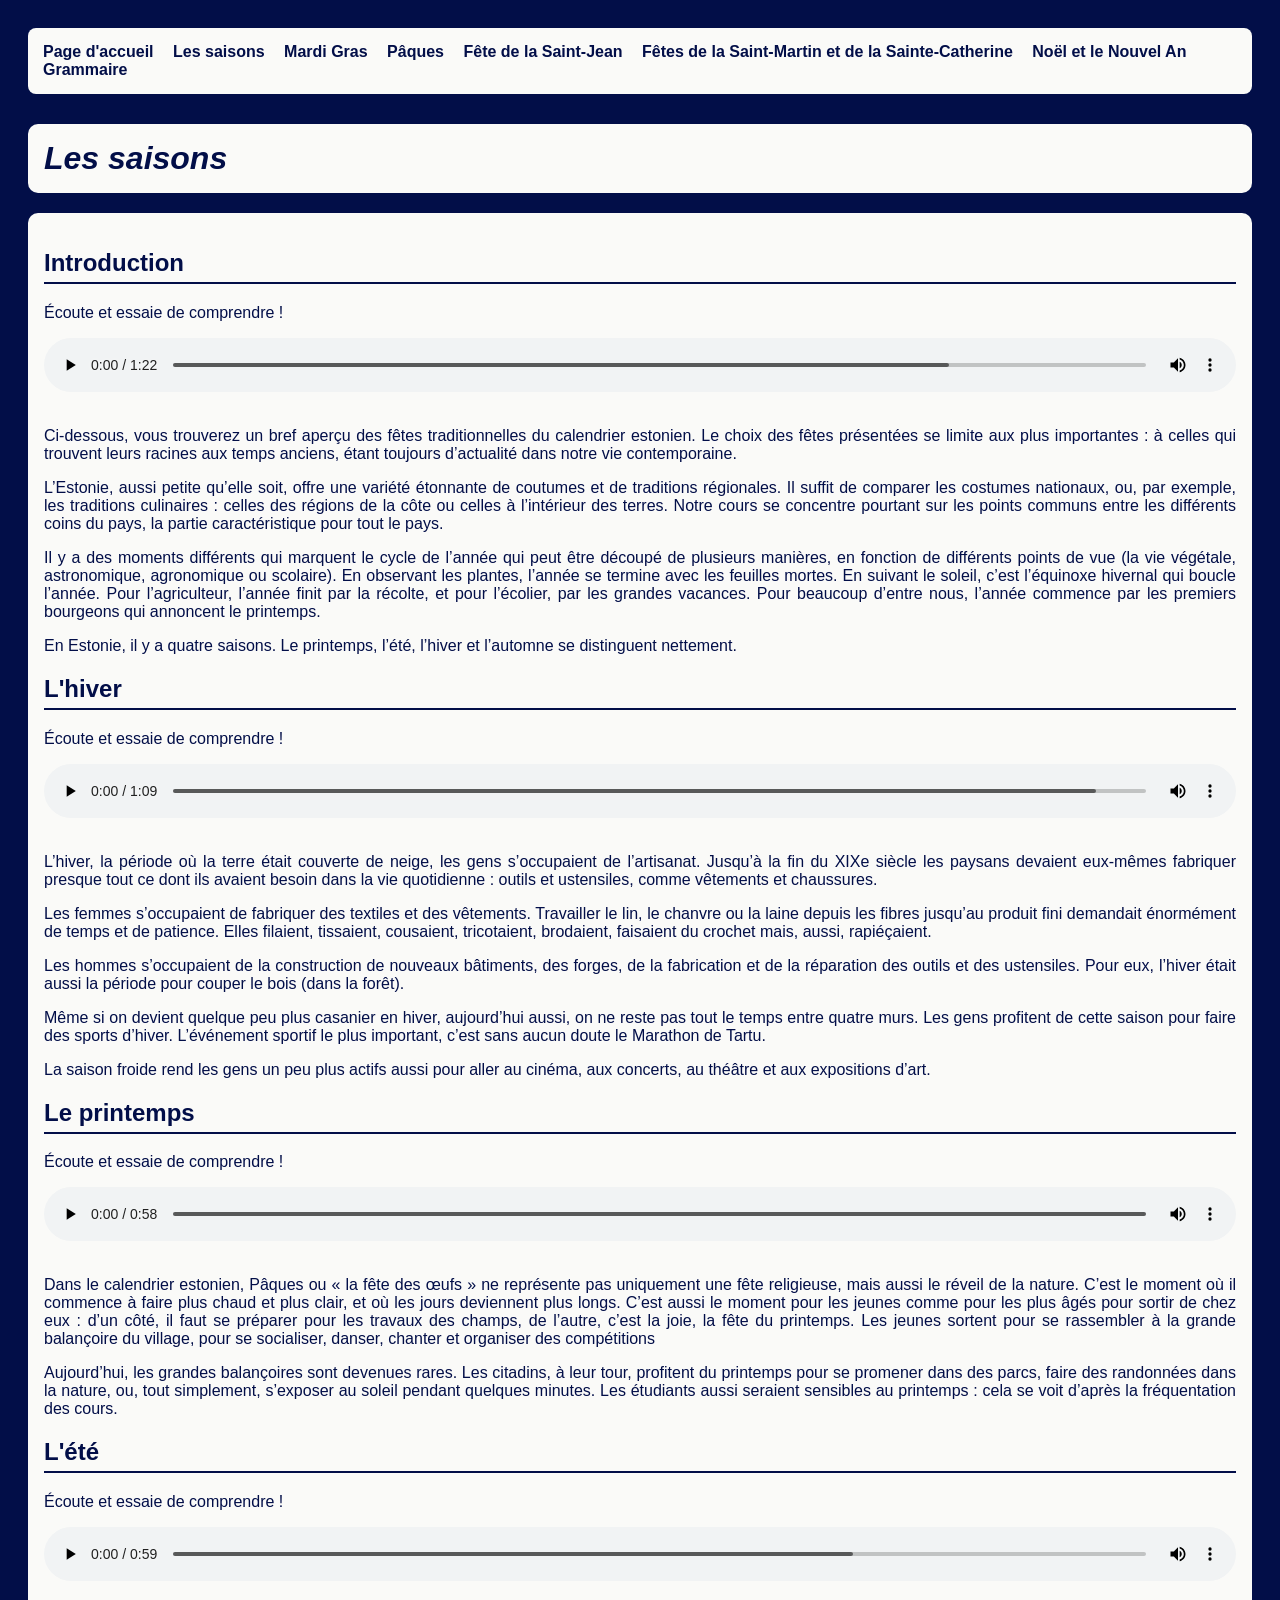
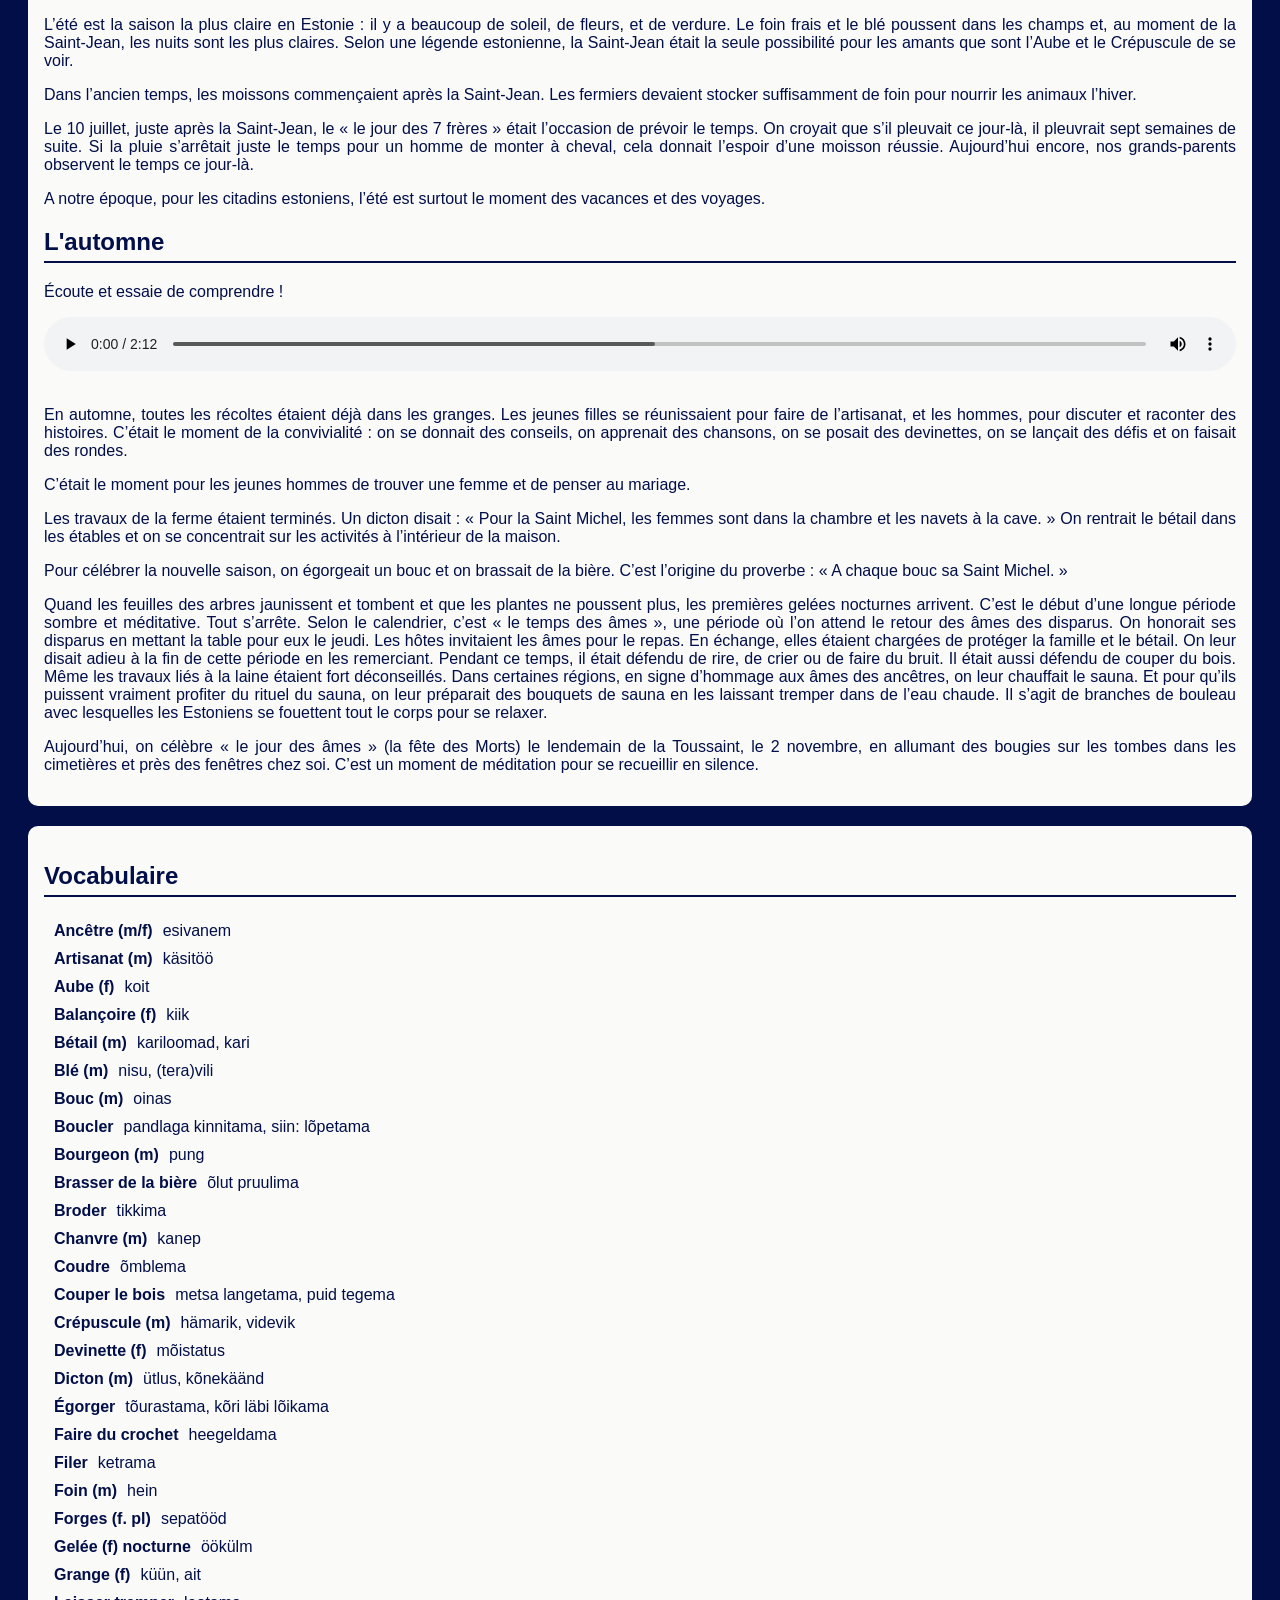
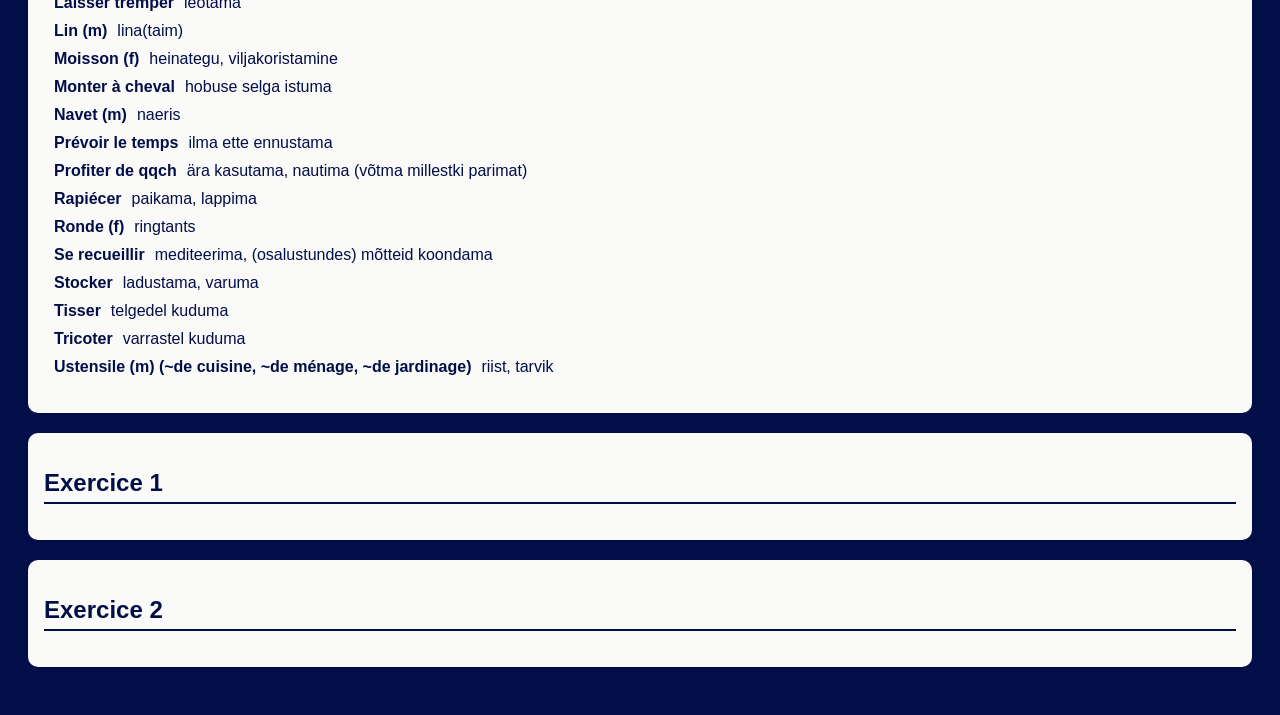
==== commit a629be6a: "Kustutasin ebavajaliku lang-atribuudi" ====
--- a/aastaajad.html
+++ b/aastaajad.html
@@ -27,11 +27,13 @@
 
             <h2>Introduction</h2>
 
-            <p>ÉCOUTE ET ESSAIE DE COMPRENDRE&nbsp;!</p>
-            <!-- Audiofail -->
-            <audio controls>
-                <source src="/audiofailid/aastaajad/introduction.mp3" type="audio/mpeg">
-            </audio>
+            <div class="kuulamisylesanne">
+                <p>Écoute et essaie de comprendre&nbsp;!</p>
+                <!-- Audiofail -->
+                <audio controls>
+                    <source src="/audiofailid/aastaajad/introduction.mp3" type="audio/mpeg">
+                </audio>
+            </div>
 
             <!-- Lugemisteksti sissejuhatav osa -->
             <p>Ci-dessous, vous trouverez un bref aperçu des fêtes traditionnelles du calendrier estonien.
@@ -53,13 +55,15 @@
             <p>En Estonie, il y a quatre saisons. Le printemps, l’été, l’hiver et l’automne se distinguent nettement.
             </p>
 
-            <h2>L'HIVER</h2>
-
-            <p>ÉCOUTE ET ESSAIE DE COMPRENDRE&nbsp;!</p>
-            <!-- Audiofail -->
-            <audio controls>
-                <source src="/audiofailid/aastaajad/hiver.mp3" type="audio/mpeg">
-            </audio>
+            <h2>L'hiver</h2>
+
+            <div class="kuulamisylesanne">
+                <p>Écoute et essaie de comprendre&nbsp;!</p>
+                <!-- Audiofail -->
+                <audio controls>
+                    <source src="/audiofailid/aastaajad/hiver.mp3" type="audio/mpeg">
+                </audio>
+            </div>
 
             <!-- Lugemistekst -->
             <p>L’hiver, la période où la terre était couverte de neige, les gens s’occupaient de l’artisanat.
@@ -78,13 +82,15 @@
             <p>La saison froide rend les gens un peu plus actifs aussi pour aller au cinéma, aux concerts, au théâtre et
                 aux expositions d’art.</p>
 
-            <h2>LE PRINTEMPS</h2>
-
-            <p>ÉCOUTE ET ESSAIE DE COMPRENDRE&nbsp;!</p>
-            <!-- Audiofail -->
-            <audio controls>
-                <source src="/audiofailid/aastaajad/printemps.mp3" type="audio/mpeg">
-            </audio>
+            <h2>Le printemps</h2>
+
+            <div class="kuulamisylesanne">
+                <p>Écoute et essaie de comprendre&nbsp;!</p>
+                <!-- Audiofail -->
+                <audio controls>
+                    <source src="/audiofailid/aastaajad/printemps.mp3" type="audio/mpeg">
+                </audio>
+            </div>
 
             <!-- Lugemistekst -->
             <p>Dans le calendrier estonien, Pâques ou «&nbsp;la fête des œufs&nbsp;» ne représente pas uniquement une
@@ -100,13 +106,15 @@
                 Les étudiants aussi seraient sensibles au printemps&nbsp;: cela se voit d’après la fréquentation des
                 cours.</p>
 
-            <h2>L'ÉTÉ</h2>
-
-            <p>ÉCOUTE ET ESSAIE DE COMPRENDRE&nbsp;!</p>
-            <!-- Audiofail -->
-            <audio controls>
-                <source src="/audiofailid/aastaajad/ete.mp3" type="audio/mpeg">
-            </audio>
+            <h2>L'été</h2>
+
+            <div class="kuulamisylesanne">
+                <p>Écoute et essaie de comprendre&nbsp;!</p>
+                <!-- Audiofail -->
+                <audio controls>
+                    <source src="/audiofailid/aastaajad/ete.mp3" type="audio/mpeg">
+                </audio>
+            </div>
 
             <!-- Lugemistekst -->
             <p>L’été est la saison la plus claire en Estonie&nbsp;: il y a beaucoup de soleil, de fleurs, et de verdure.
@@ -122,13 +130,15 @@
                 moisson réussie. Aujourd’hui encore, nos grands-parents observent le temps ce jour-là.</p>
             <p>A notre époque, pour les citadins estoniens, l’été est surtout le moment des vacances et des voyages.</p>
 
-            <h2>L'AUTOMNE</h2>
-
-            <p>ÉCOUTE ET ESSAIE DE COMPRENDRE&nbsp;!</p>
-            <!-- Audiofail -->
-            <audio controls>
-                <source src="/audiofailid/aastaajad/automne.mp3" type="audio/mpeg">
-            </audio>
+            <h2>L'automne</h2>
+
+            <div class="kuulamisylesanne">
+                <p>Écoute et essaie de comprendre&nbsp;!</p>
+                <!-- Audiofail -->
+                <audio controls>
+                    <source src="/audiofailid/aastaajad/automne.mp3" type="audio/mpeg">
+                </audio>
+            </div>
 
             <!-- Lugemistekst -->
             <p>En automne, toutes les récoltes étaient déjà dans les granges. Les jeunes filles se réunissaient pour
@@ -160,9 +170,8 @@
                 C’est un moment de méditation pour se recueillir en silence.</p>
         </section>
 
-
         <section class="sonavara">
-            <h2>VOCABULAIRE</h2>
+            <h2>Vocabulaire</h2>
             <!-- Sõnavara -->
             <dl>
                 <dt>Ancêtre (m/f)</dt>
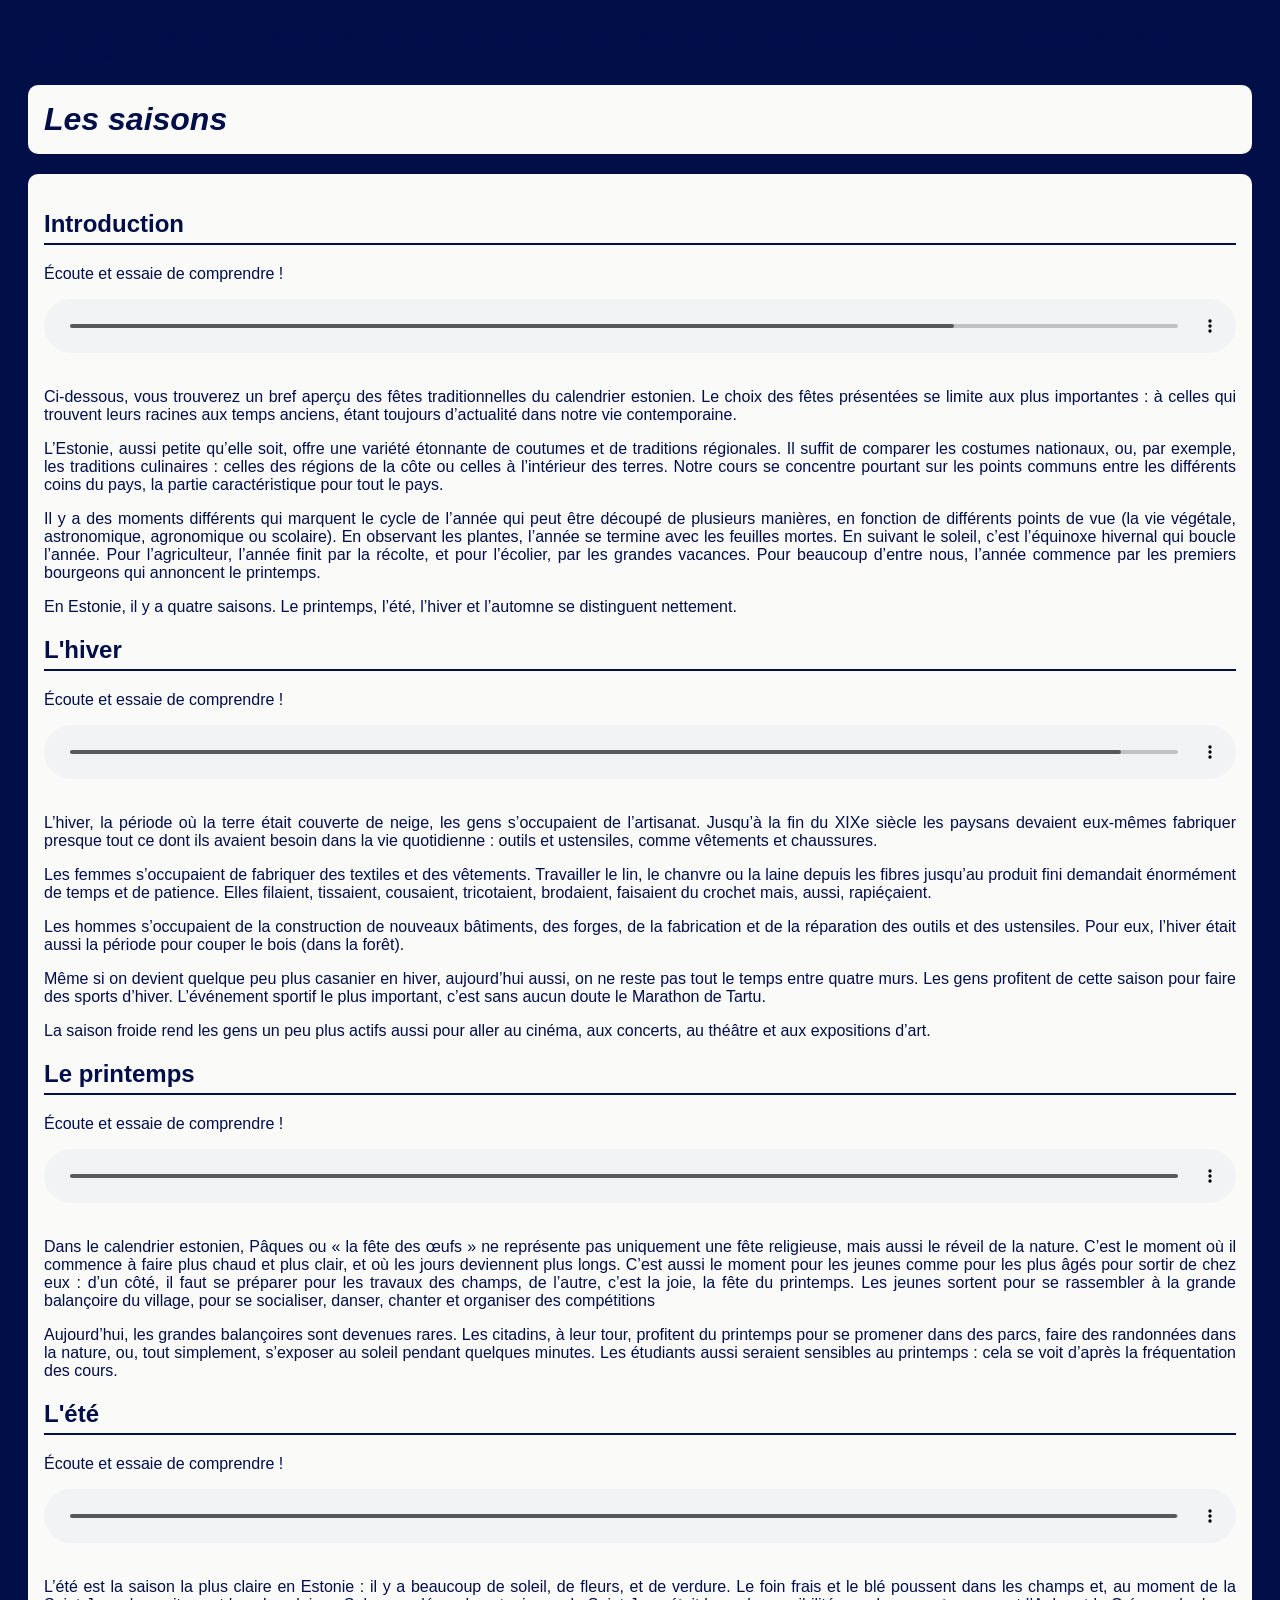
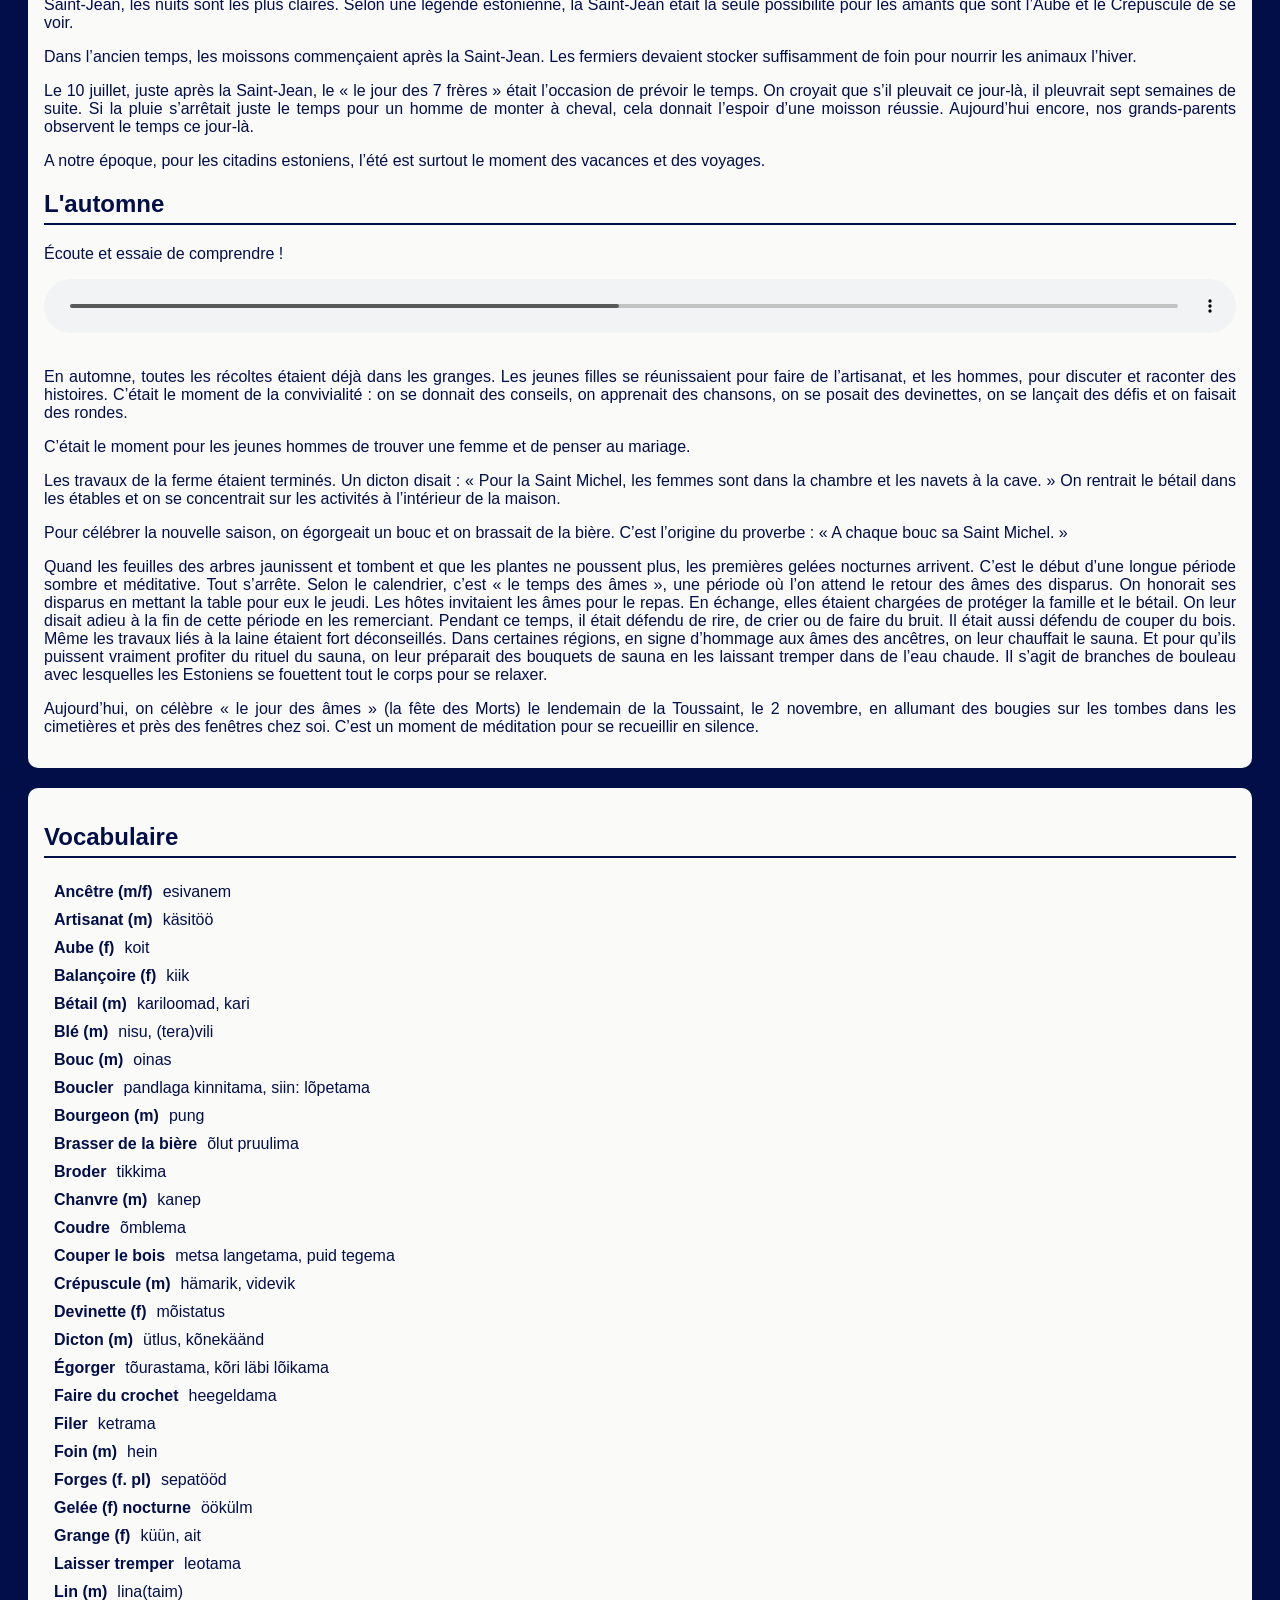
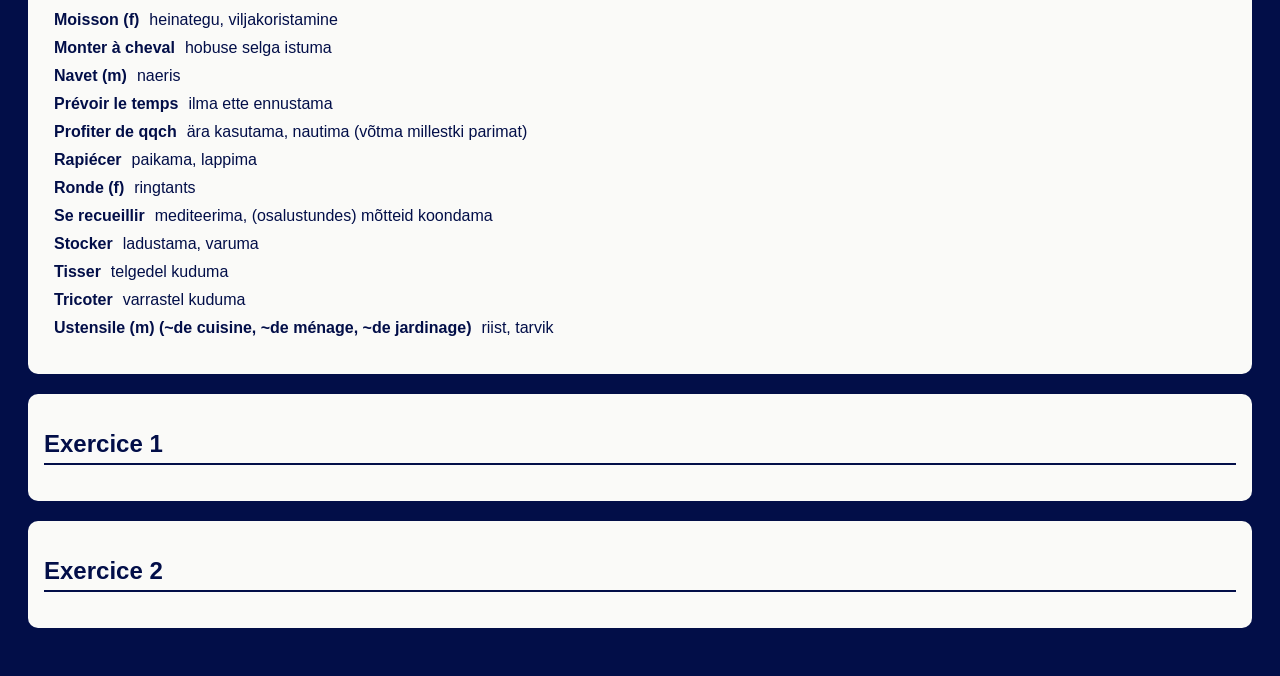
==== commit 0382f97f: "Lisasin veateated" ====
--- a/aastaajad.html
+++ b/aastaajad.html
@@ -9,7 +9,7 @@
 </head>
 
 <body>
-    <nav>
+    <nav lang="fr">
         <a href="index.html">Page d'accueil</a>
         <a class="aktiivne" href="aastaajad.html">Les saisons</a>
         <a href="vastlad.html">Mardi Gras</a>
@@ -32,6 +32,7 @@
                 <!-- Audiofail -->
                 <audio controls>
                     <source src="/audiofailid/aastaajad/introduction.mp3" type="audio/mpeg">
+                    Sinu veebilehitseja ei toeta seda audiopleierit.
                 </audio>
             </div>
 
@@ -62,6 +63,7 @@
                 <!-- Audiofail -->
                 <audio controls>
                     <source src="/audiofailid/aastaajad/hiver.mp3" type="audio/mpeg">
+                    Sinu veebilehitseja ei toeta seda audiopleierit.
                 </audio>
             </div>
 
@@ -89,6 +91,7 @@
                 <!-- Audiofail -->
                 <audio controls>
                     <source src="/audiofailid/aastaajad/printemps.mp3" type="audio/mpeg">
+                    Sinu veebilehitseja ei toeta seda audiopleierit.
                 </audio>
             </div>
 
@@ -113,6 +116,7 @@
                 <!-- Audiofail -->
                 <audio controls>
                     <source src="/audiofailid/aastaajad/ete.mp3" type="audio/mpeg">
+                    Sinu veebilehitseja ei toeta seda audiopleierit.
                 </audio>
             </div>
 
@@ -137,6 +141,7 @@
                 <!-- Audiofail -->
                 <audio controls>
                     <source src="/audiofailid/aastaajad/automne.mp3" type="audio/mpeg">
+                    Sinu veebilehitseja ei toeta seda audiopleierit.
                 </audio>
             </div>
 
--- a/css/aastaajad.css
+++ b/css/aastaajad.css
@@ -35,6 +35,7 @@
     padding-bottom: 5px;
 }
 
+#võta maha
 nav {
     background-color: rgb(250, 250, 248);
     padding: 15px;
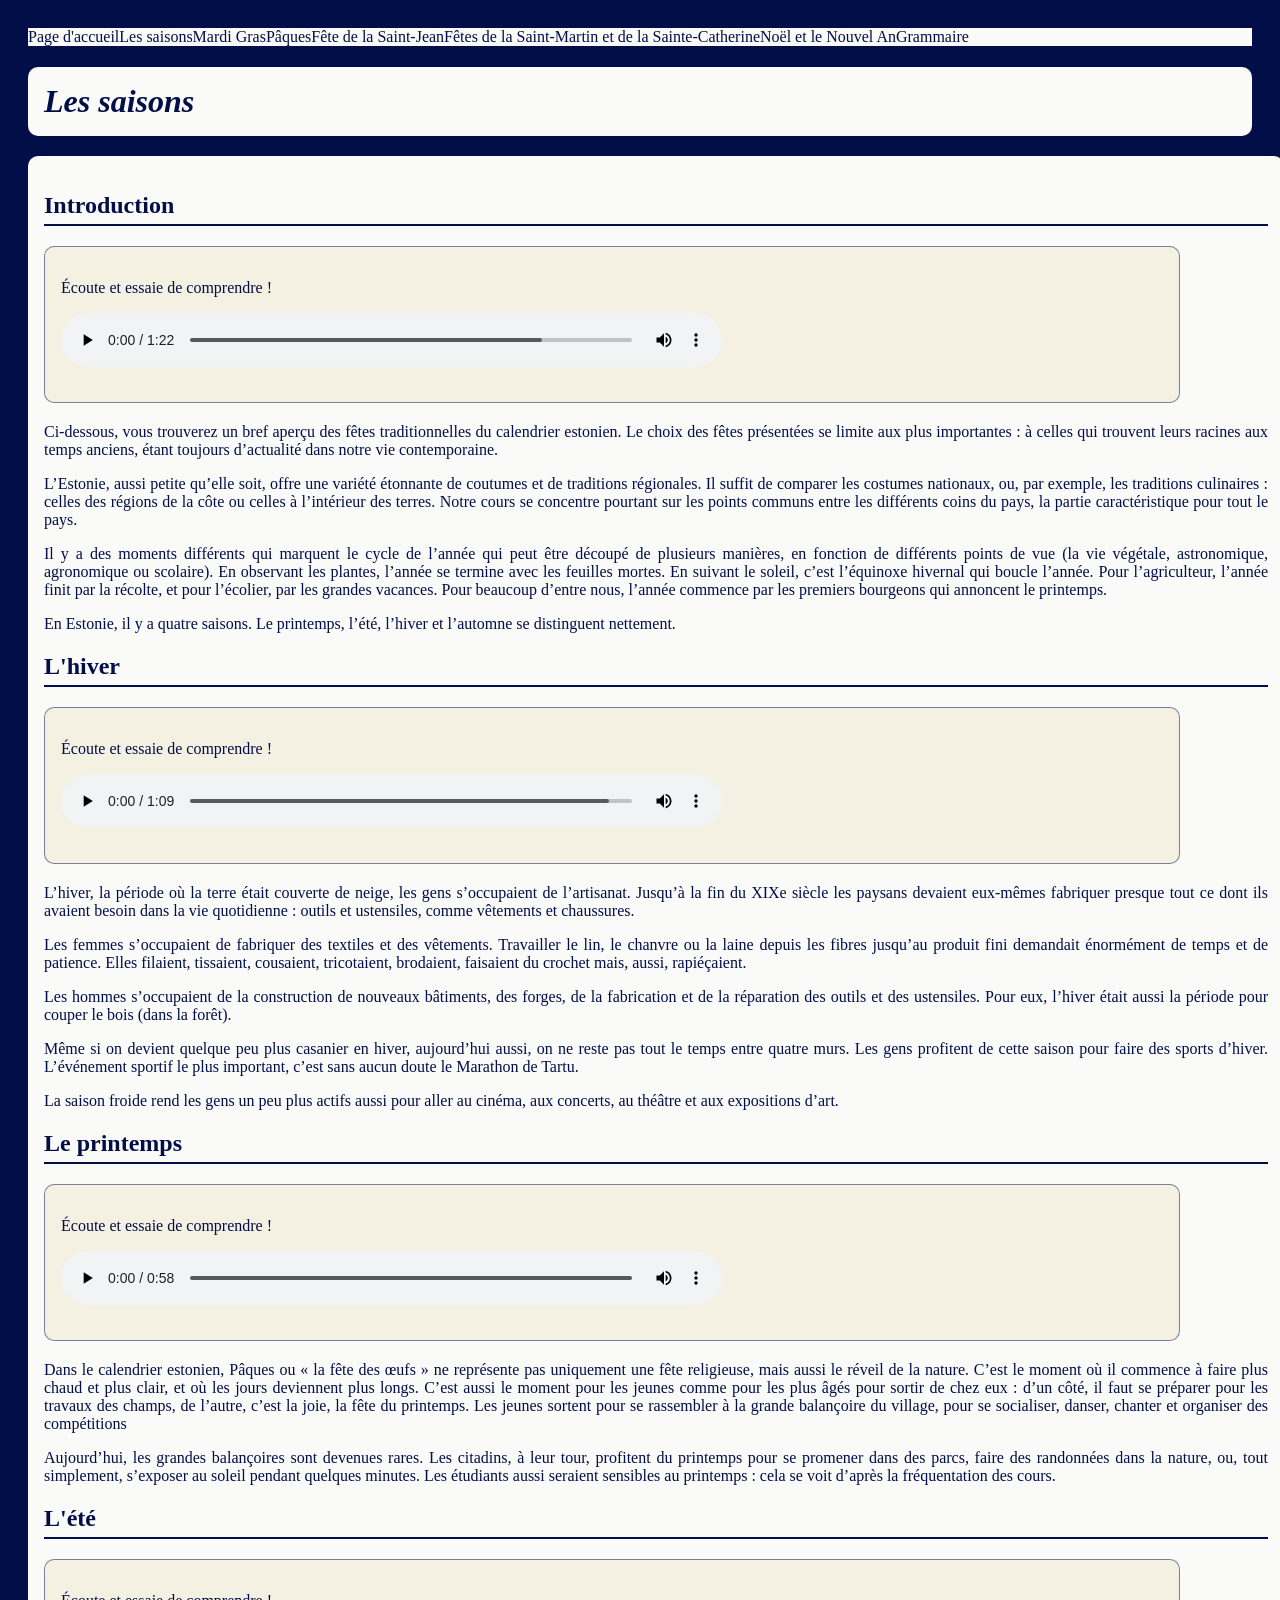
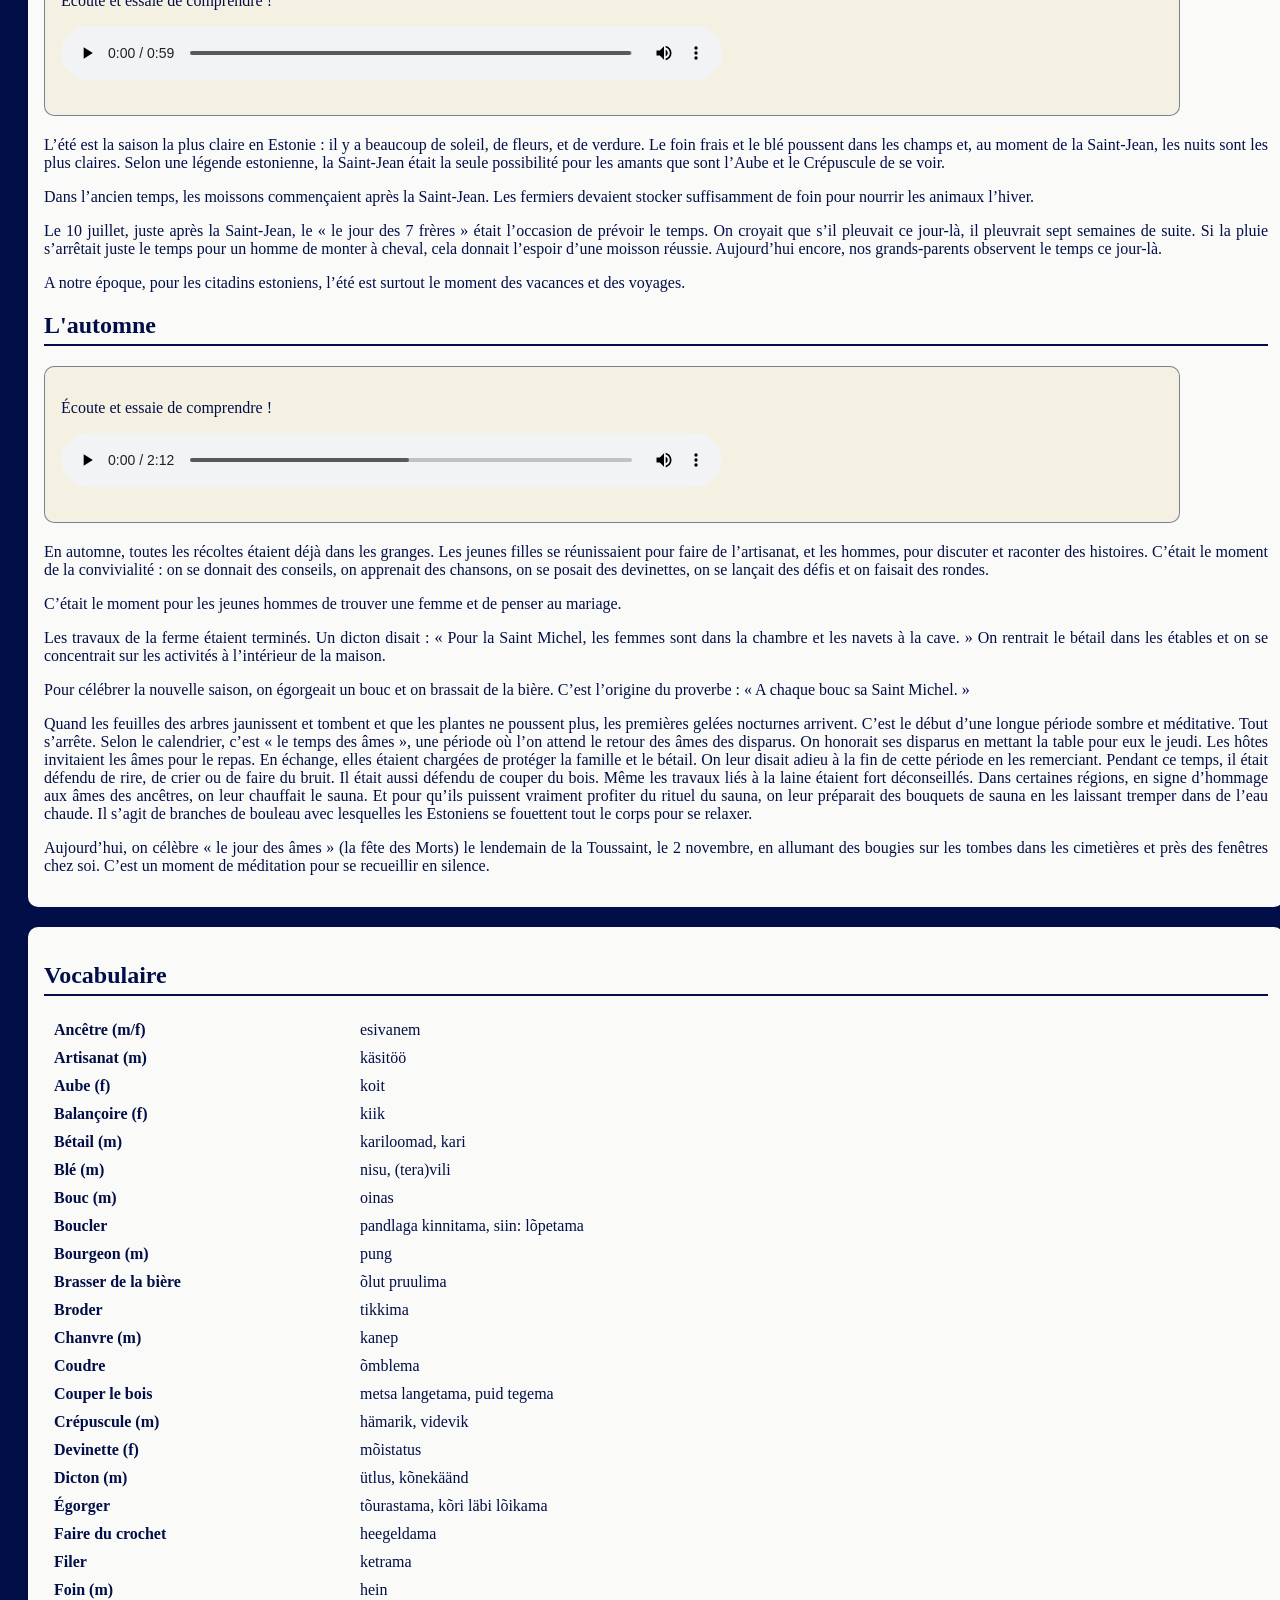
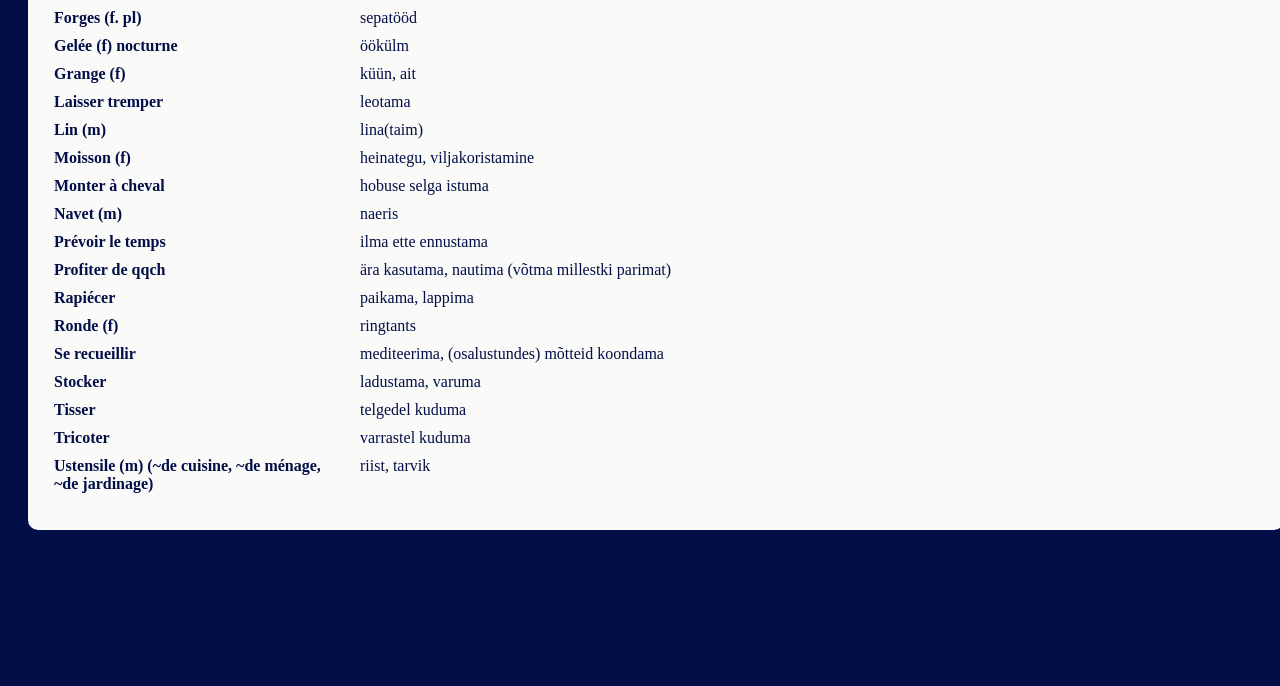
==== commit b065ae5d: "uued read" ====
--- a/aastaajad.html
+++ b/aastaajad.html
@@ -5,11 +5,12 @@
     <meta charset="UTF-8">
     <meta name="viewport" content="width=device-width, initial-scale=1.0">
     <title>Introduction et les saisons</title>
-    <link rel="stylesheet" href="css/aastaajad.css">
+    <link rel="stylesheet" href="/css/vorming.css">
+    <link rel="stylesheet" href="/css/vahelehtede.css"> 
 </head>
 
 <body>
-    <nav lang="fr">
+    <nav>
         <a href="index.html">Page d'accueil</a>
         <a class="aktiivne" href="aastaajad.html">Les saisons</a>
         <a href="vastlad.html">Mardi Gras</a>
--- a/css/vorming.css
+++ b/css/vorming.css
@@ -0,0 +1,62 @@
+body {
+    background-color: rgb(2, 14, 72);
+    font: Arial, sans-serif;
+    padding: 1.25rem;
+}
+
+h1 {
+    background-color: rgb(250, 250, 248);
+    font-style: italic;
+    padding: 1rem;
+    color: rgb(2, 14, 72);
+    border-radius: 0.625rem;
+    margin-bottom: 1.25rem;
+}
+
+p {
+    color: rgb(2, 14, 72);
+    text-align: justify;
+}
+
+h2 {
+    color: rgb(2, 14, 72);
+    border-bottom: 0.125rem solid rgb(2, 14, 72);
+    padding-bottom: 0.3125rem;
+}
+
+h3 {
+    color: rgb(2, 14, 72);
+    border-bottom: 0.0625rem solid rgb(2, 14, 72);
+    padding-bottom: 0.3125rem;
+}
+
+
+nav {
+    color: rgb(2, 14, 72);
+    background-color: rgb(250, 250, 248);
+    padding: 0;
+    margin: 0;
+    width: max(100%, 10rem);
+    align-items: center;
+    display: flex;
+}
+
+nav a {
+    list-style: none;
+    display: flex;
+    gap: 1.5625rem;
+    padding: 0;
+    margin: 0;
+    color: rgb(2, 14, 72);
+    text-decoration: none;
+}
+
+nav a:hover {
+    color: rgb(45, 114, 212);
+    text-decoration: underline;
+}
+
+
+
+
+
--- a/css/vahelehtede.css
+++ b/css/vahelehtede.css
@@ -0,0 +1,84 @@
+.dialoog {
+    background-color: rgb(250, 250, 248);
+    padding: 1rem;
+    border-radius: 0.625rem;
+    margin-bottom: 1.25rem;
+}
+
+audio {
+    width: max(60%, 10rem);
+    margin-bottom: 0.9375rem;
+    border-radius: 0.625rem;
+}
+
+.juhis {
+    width: max(60%, 10rem);
+    margin-bottom: 0.9375rem;
+    border-radius: 0.625rem;
+    font-style: bold;
+} 
+
+.kuulamisylesanne {
+    padding: 1rem;
+    border-radius: 0.625rem;
+    margin-bottom: 1.25rem;
+    width: max(90%, 10rem);
+    background-color: rgba(235, 221, 176, 0.3);
+    border: 0.0625rem solid rgba(2, 14, 72, 0.5);
+}
+
+.kuulamisylesanne p {
+    font-style: bold;
+}
+
+.lugemistekst {
+    background-color: rgb(250, 250, 248);
+    padding: 1rem;
+    border-radius: 0.625rem;
+    margin-bottom: 1.25rem;
+    width: max(100%, 10rem)
+}
+
+.sonavara {
+    background-color: rgb(250, 250, 248);
+    padding: 1rem;
+    border-radius: 0.625rem;
+    margin-bottom: 1.25rem;
+    color: rgb(2, 14, 72);
+    width: max(100%, 10rem)
+}
+
+dl {
+    display: grid;
+    grid-template-columns: 1fr 3fr;
+    gap: 0;
+    width: max(100%, 10rem);
+}
+
+dt {
+    float: left;
+    padding: 0.3125rem 0.625rem;
+    font-weight: bold;
+    border-bottom: 0.0625rem;
+}
+
+dd {
+    padding: 0.3125rem 0.625rem;
+    margin: 0;
+    border-bottom: 0.0625rem;
+    border-left: 0.0625rem;
+}
+
+.videod {
+    max-width: max(100%, 10rem);
+    height: auto;
+    aspect-ratio: 16 / 9;
+    object-fit: cover;
+}
+
+.fotod {
+    max-width: max(100%, 10rem);
+    height: auto;
+    aspect-ratio: 16 / 9;
+    object-fit: cover;
+}
